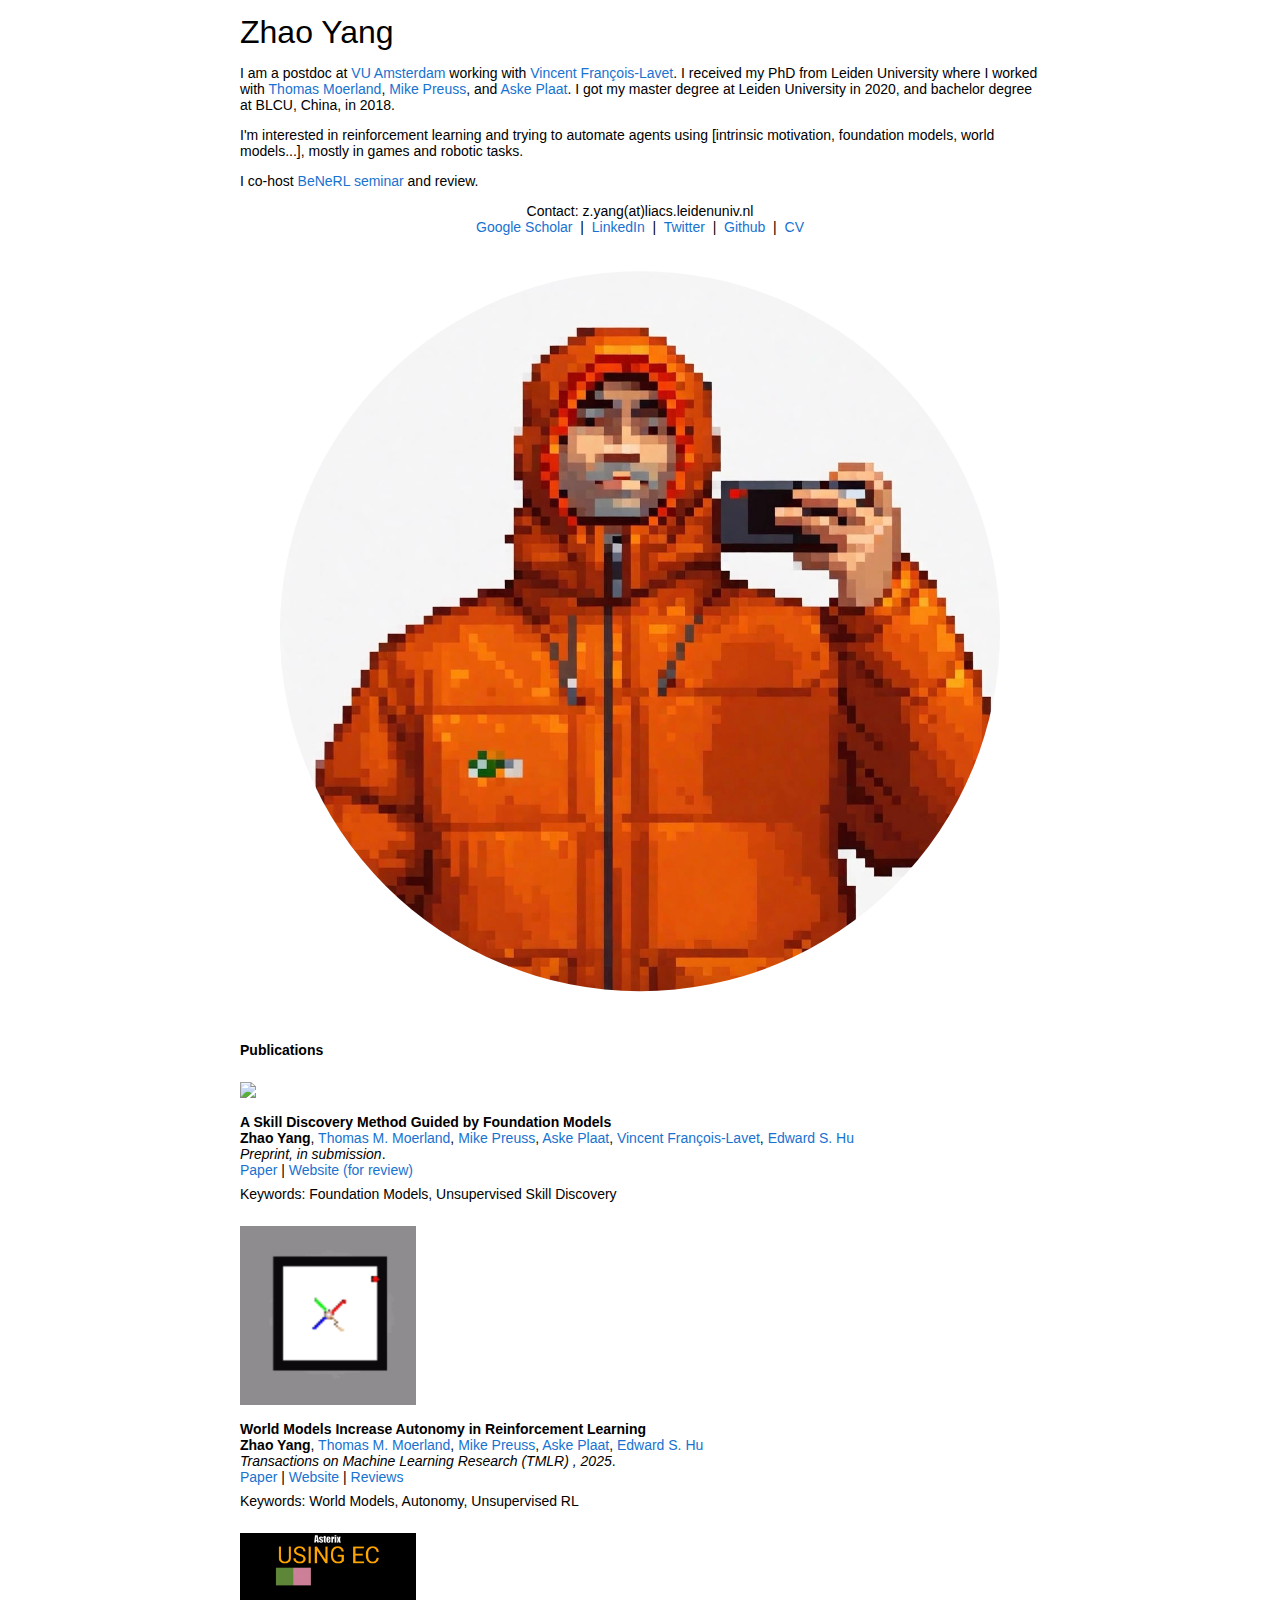
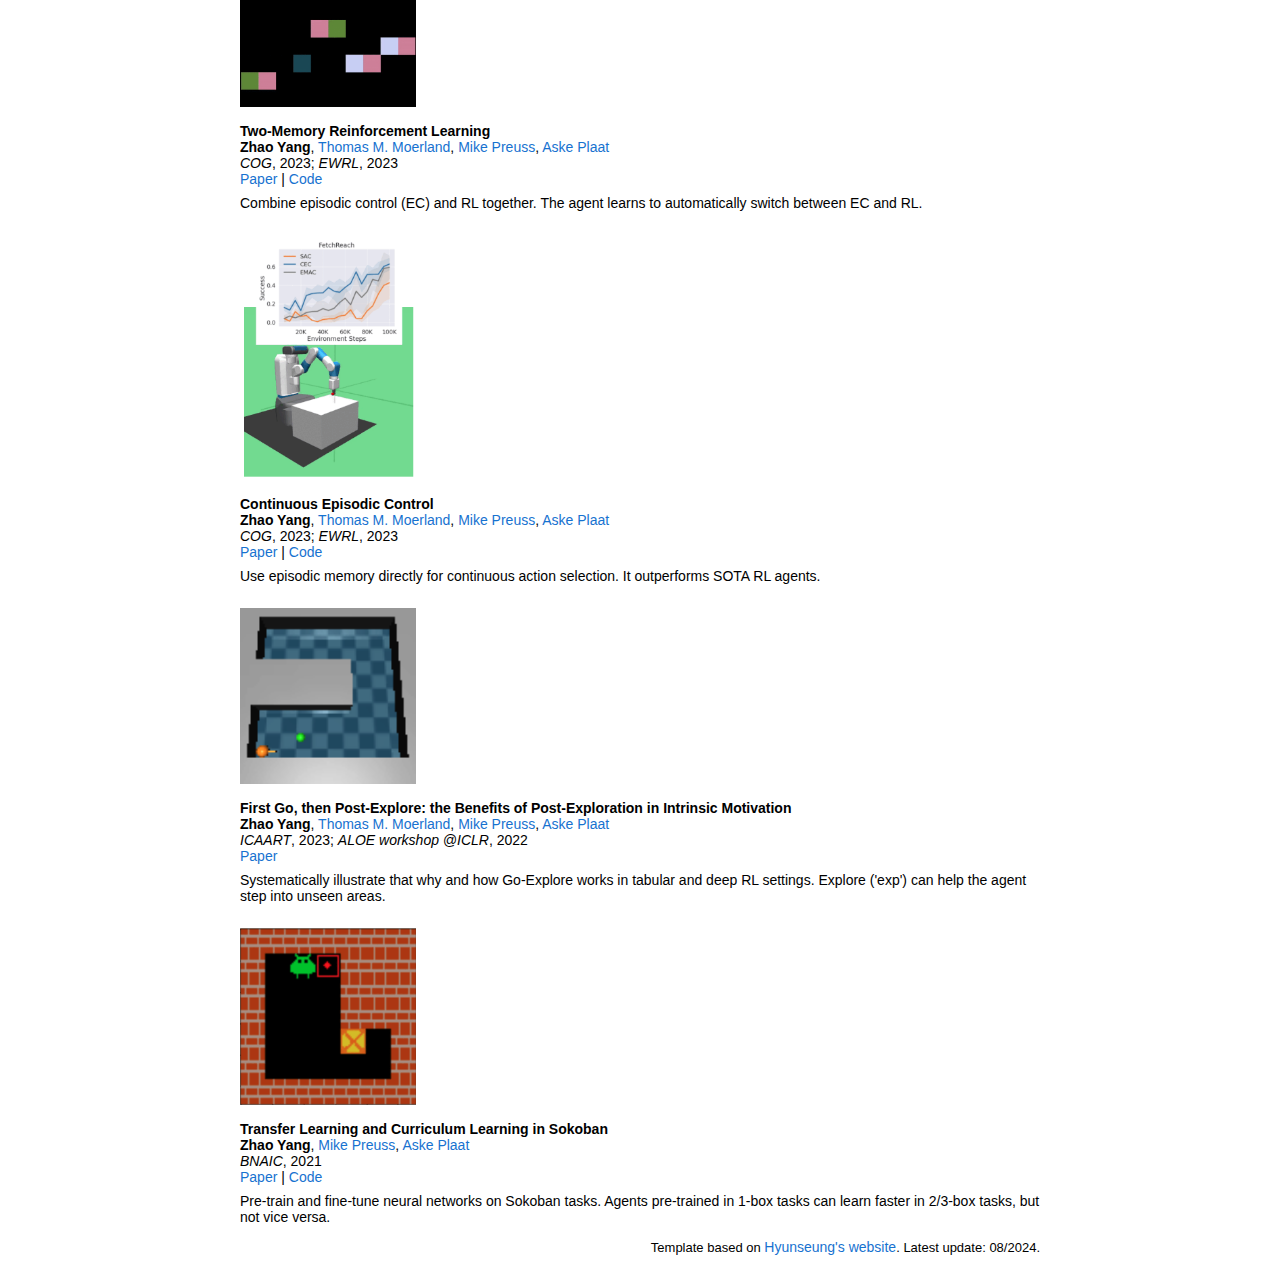
==== index.html @ abe7a03a "Update index.html" ====
<!DOCTYPE HTML>
<html lang="en">
<head>
  <link rel="stylesheet" href="https://cdn.jsdelivr.net/npm/bootstrap@4.1.3/dist/css/bootstrap.min.css" integrity="sha384-MCw98/SFnGE8fJT3GXwEOngsV7Zt27NXFoaoApmYm81iuXoPkFOJwJ8ERdknLPMO" crossorigin="anonymous">
  <meta http-equiv="Content-Type" content="text/html; charset=UTF-8">
  <meta http-equiv="Cache-Control" content="no-cache, no-store, must-revalidate"/>
  <meta http-equiv="Pragma" content="no-cache"/>
  <meta http-equiv="Expires" content="0"/>

  <title>Zhao Yang</title>

  <meta name="author" content="Zhao Yang">
  <meta name="viewport" content="width=device-width, initial-scale=1">

  <link rel="stylesheet" type="text/css" href="stylesheet.css">
  <link rel="icon" type="image/png" href="images/thinking_face.png?">

</head>

<body>
  <div class="container">
    <div class="row" style="margin-top: 10px;">
      <div class="col-sm-4 name-column" style="min-width: 266px;">
        <p>
          <name>Zhao Yang</name>
        </p>
      </div>
    </div>
    <div class="row common-rows">

      <div class="col-xs-12 col-sm-8 personal-column">
        <p> 
          I am a postdoc at <a href="https://vu-qda.github.io">VU Amsterdam</a> working with <a href="http://vincent.francois-l.be">Vincent François-Lavet</a>. I received my PhD from Leiden University where I worked with <a href="https://thomasmoerland.nl">Thomas Moerland</a>, <a href="https://scholar.google.se/citations?user=KGlyGUcAAAAJ&hl=en">Mike Preuss</a>, and <a href="https://askeplaat.wordpress.com">Aske Plaat</a>. I got my master degree at Leiden University in 2020, and bachelor degree at BLCU, China, in 2018. 
        </p>
        <p>  
          I'm interested in reinforcement learning and trying to automate agents using [intrinsic motivation, foundation models, world models...], mostly in games and robotic tasks.
        </p>
        <p>  
          I co-host <a href="https://www.benerl.org/seminar-series">BeNeRL seminar</a> and review. 
        </p>

        </p>
        <p style="text-align:center">
          Contact: z.yang(at)liacs.leidenuniv.nl <br>
          <a href="https://scholar.google.com/citations?user=O3Et_TwAAAAJ&hl">Google Scholar</a> &nbsp|&nbsp
          <a href="https://www.linkedin.com/in/zhaoyang-rl/">LinkedIn</a> &nbsp|&nbsp
          <a href="https://twitter.com/zhaoyang3x6">Twitter</a> &nbsp|&nbsp
          <a href="https://github.com/yangzhao-666">Github</a> &nbsp|&nbsp
          <a href="images/ZhaoYang20250220.pdf">CV</a>
        </p>

      </div>
      <div class="col-xs-12 col-sm-4 personal-column" style="margin-top: 30px">
        <img alt="profile photo" src="images/zy.png" class="personal-photo">
      </div>
    </div>
  </div>

  <br>
  <div class="container">
    <div class="row section-heading-rows">
      <h4>Publications</h4>
    </div>

    <div class="row common-rows" style="margin-top: 3%">
        <div class="col-xs-12 custom-col-sm-3 left-column">
          <img src='images/fog_loop.gif' class="paper-images">
      </div>
      <div class="col-xs-12 col-sm-9 right-column">
        <br>
            <papertitle>
                A Skill Discovery Method Guided by Foundation Models
            </papertitle>
        </a>
        <br>
        <strong>Zhao Yang</strong>,
          <a href="https://thomasmoerland.nl">Thomas M. Moerland</a>,
          <a href="https://scholar.google.se/citations?user=KGlyGUcAAAAJ&hl=en">Mike Preuss</a>,
          <a href="https://askeplaat.wordpress.com">Aske Plaat</a>,
          <a href="http://vincent.francois-l.be">Vincent François-Lavet</a>,
          <a href="https://edwardshu.com">Edward S. Hu</a>
        <br>
        <em>Preprint, in submission</em>.
        <br>
        <a href="https://yangzhao-666.github.io">Paper</a> | <a href="https://sites.google.com/view/iclr-fog">Website (for review)</a>
        <br><br>
        <p style="margin-top: -1%;"> 
          Keywords: Foundation Models, Unsupervised Skill Discovery
        </p>
      </td>
        </p>
      </div>
    </div>

    <div class="row common-rows" style="margin-top: 3%">
        <div class="col-xs-12 custom-col-sm-3 left-column">
          <img src='images/ant.gif' class="paper-images">
      </div>
      <div class="col-xs-12 col-sm-9 right-column">
        <br>
            <papertitle>
                World Models Increase Autonomy in Reinforcement Learning
            </papertitle>
        </a>
        <br>
        <strong>Zhao Yang</strong>,
          <a href="https://thomasmoerland.nl">Thomas M. Moerland</a>,
          <a href="https://scholar.google.se/citations?user=KGlyGUcAAAAJ&hl=en">Mike Preuss</a>,
          <a href="https://askeplaat.wordpress.com">Aske Plaat</a>,
          <a href="https://edwardshu.com">Edward S. Hu</a>
        <br>
        <em>Transactions on Machine Learning Research (TMLR) , 2025</em>.
        <br>
        <a href="https://arxiv.org/pdf/2408.09807">Paper</a> | <a href="https://yangzhao-666.github.io/morefree">Website</a> | <a href="https://openreview.net/forum?id=ZdMIXltJzK&referrer=%5BAuthor%20Console%5D(%2Fgroup%3Fid%3DTMLR%2FAuthors%23your-submissions)">Reviews</a>
        <br><br>
        <p style="margin-top: -1%;"> 
          Keywords: World Models, Autonomy, Unsupervised RL
        </p>
      </td>
        </p>
      </div>
    </div>

    <div class="row common-rows" style="margin-top: 3%">
        <div class="col-xs-12 custom-col-sm-3 left-column">
          <img src='images/asterix.gif' class="paper-images">
      </div>
      <div class="col-xs-12 col-sm-9 right-column">
        <!-- <span style="background-color:#e2c7e5">Reinforcement Learning</span>
        <span style="background-color:#b5ead7">Plasticity</span> -->
        <br>
          <papertitle>
            Two-Memory Reinforcement Learning
          </papertitle>
        </a>
        <br>
          <strong>Zhao Yang</strong>,
          <a href="https://thomasmoerland.nl">Thomas M. Moerland</a>,
          <a href="https://scholar.google.se/citations?user=KGlyGUcAAAAJ&hl=en">Mike Preuss</a>,
          <a href="https://askeplaat.wordpress.com">Aske Plaat</a>
        <br>
        <em>COG</em>, 2023; <em>EWRL</em>, 2023
        <br>
        <a href="https://arxiv.org/pdf/2304.10098.pdf">Paper</a> | <a href="https://github.com/yangzhao-666/2m">Code</a> 
        <br><br>
        <p style="margin-top: -1%;"> 
            Combine episodic control (EC) and RL together. The agent learns to automatically switch between EC and RL.
        </p>
      </div>
    </div>
    
    <div class="row common-rows" style="margin-top: 3%">
    <div class="col-xs-12 custom-col-sm-3 left-column">
        <img src='images/cec_reach_performance.gif' class="paper-images">
    </div>
    <div class="col-xs-12 col-sm-9 right-column">
        <!-- <span style="background-color:#e2c7e5">Reinforcement Learning</span>
        <span style="background-color:#f1f1b2">Adaptation</span> -->
        <br>
        <papertitle>
            Continuous Episodic Control
        </papertitle>
        <br>
        <strong>Zhao Yang</strong>,
          <a href="https://thomasmoerland.nl">Thomas M. Moerland</a>,
          <a href="https://scholar.google.se/citations?user=KGlyGUcAAAAJ&hl=en">Mike Preuss</a>,
          <a href="https://askeplaat.wordpress.com">Aske Plaat</a>
        <br>
        <em>COG</em>, 2023; <em>EWRL</em>, 2023
        <br>
        <a href="https://arxiv.org/pdf/2211.15183.pdf">Paper</a> | <a href="https://github.com/yangzhao-666/cec">Code</a> 
        <br><br>
        <p style="margin-top: -1%;"> 
          Use episodic memory directly for continuous action selection. It outperforms SOTA RL agents.
        </p>
    </div>
    </div>

    <div class="row common-rows" style="margin-top: 3%">
      <div class="col-xs-12 custom-col-sm-3 left-column">
          <img src='images/post-explore.gif' class="paper-images">
      </div>
      <div class="col-xs-12 col-sm-9 right-column">
          <!-- <span style="background-color:#e2c7e5">Reinforcement Learning</span>
          <span style="background-color:#ff9aa2">Skill Discovery</span> -->
          <br>
          <!-- <a href="http://mynsng.github.io/discodance"> -->
          <papertitle>
              First Go, then Post-Explore: the Benefits of Post-Exploration in Intrinsic Motivation
          </papertitle>
          </a>
          <br>
          <strong>Zhao Yang</strong>,
          <a href="https://thomasmoerland.nl">Thomas M. Moerland</a>,
          <a href="https://scholar.google.se/citations?user=KGlyGUcAAAAJ&hl=en">Mike Preuss</a>,
          <a href="https://askeplaat.wordpress.com">Aske Plaat</a>
          <br>
          <em>ICAART</em>, 2023; <em>ALOE workshop @ICLR</em>, 2022
          <br>
          <a href="https://arxiv.org/pdf/2212.03251.pdf">Paper</a>
          <br><br>
          <p style="margin-top: -1%;"> 
          Systematically illustrate that why and how Go-Explore works in tabular and deep RL settings. Explore ('exp') can help the agent step into unseen areas.
          </p>
      </div>
      </div>

    <div class="row common-rows" style="margin-top: 3%">
    <div class="col-xs-12 custom-col-sm-3 left-column">
        <img src='images/sokoban.gif' class="paper-images">
    </div>
    <div class="col-xs-12 col-sm-9 right-column">
        <!-- <span style="background-color:#e2c7e5">Reinforcement Learning</span>
        <span style="background-color:#b5ead7">Plasticity</span> -->
        <br>
        <papertitle>
            Transfer Learning and Curriculum Learning in Sokoban
        </papertitle>
        </a>
        <br>
        <strong>Zhao Yang</strong>,
          <a href="https://scholar.google.se/citations?user=KGlyGUcAAAAJ&hl=en">Mike Preuss</a>,
          <a href="https://askeplaat.wordpress.com">Aske Plaat</a>
        <br>
        <em>BNAIC</em>, 2021
        <br>
        <a href="https://arxiv.org/pdf/2105.11702.pdf">Paper</a> | <a href="https://github.com/yangzhao-666/TLCLS">Code</a>
        <br><br>
        <p style="margin-top: -1%;"> 
            Pre-train and fine-tune neural networks on Sokoban tasks. Agents pre-trained in 1-box tasks can learn faster in 2/3-box tasks, but not vice versa.
        </p>
    </div>
    </div>


  <div class="container">
    <div class="row">
      <div class="col">
        <p style="text-align:right;font-size:small;">
          Template based on <a href="https://mynsng.github.io">Hyunseung's website</a>. Latest update: 08/2024.
        </p>
      </div>
    </div>
  </div>
</body>

</html>
---- stylesheet.css ----
/* latin-ext */
@font-face {
  font-family: 'Lato';
  font-style: italic;
  font-weight: 400;
  src: local('Lato Italic'), local('Lato-Italic'), url(https://fonts.gstatic.com/s/lato/v15/S6u8w4BMUTPHjxsAUi-qNiXg7eU0.woff2) format('woff2');
  unicode-range: U+0100-024F, U+0259, U+1E00-1EFF, U+2020, U+20A0-20AB, U+20AD-20CF, U+2113, U+2C60-2C7F, U+A720-A7FF;
}
/* latin */
@font-face {
  font-family: 'Lato';
  font-style: italic;
  font-weight: 400;
  src: local('Lato Italic'), local('Lato-Italic'), url(https://fonts.gstatic.com/s/lato/v15/S6u8w4BMUTPHjxsAXC-qNiXg7Q.woff2) format('woff2');
  unicode-range: U+0000-00FF, U+0131, U+0152-0153, U+02BB-02BC, U+02C6, U+02DA, U+02DC, U+2000-206F, U+2074, U+20AC, U+2122, U+2191, U+2193, U+2212, U+2215, U+FEFF, U+FFFD;
}
/* latin-ext */
@font-face {
  font-family: 'Lato';
  font-style: italic;
  font-weight: 700;
  src: local('Lato Bold Italic'), local('Lato-BoldItalic'), url(https://fonts.gstatic.com/s/lato/v15/S6u_w4BMUTPHjxsI5wq_FQftx9897sxZ.woff2) format('woff2');
  unicode-range: U+0100-024F, U+0259, U+1E00-1EFF, U+2020, U+20A0-20AB, U+20AD-20CF, U+2113, U+2C60-2C7F, U+A720-A7FF;
}
/* latin */
@font-face {
  font-family: 'Lato';
  font-style: italic;
  font-weight: 700;
  src: local('Lato Bold Italic'), local('Lato-BoldItalic'), url(https://fonts.gstatic.com/s/lato/v15/S6u_w4BMUTPHjxsI5wq_Gwftx9897g.woff2) format('woff2');
  unicode-range: U+0000-00FF, U+0131, U+0152-0153, U+02BB-02BC, U+02C6, U+02DA, U+02DC, U+2000-206F, U+2074, U+20AC, U+2122, U+2191, U+2193, U+2212, U+2215, U+FEFF, U+FFFD;
}
/* latin-ext */
@font-face {
  font-family: 'Lato';
  font-style: normal;
  font-weight: 400;
  src: local('Lato Regular'), local('Lato-Regular'), url(https://fonts.gstatic.com/s/lato/v15/S6uyw4BMUTPHjxAwXiWtFCfQ7A.woff2) format('woff2');
  unicode-range: U+0100-024F, U+0259, U+1E00-1EFF, U+2020, U+20A0-20AB, U+20AD-20CF, U+2113, U+2C60-2C7F, U+A720-A7FF;
}
/* latin */
@font-face {
  font-family: 'Lato';
  font-style: normal;
  font-weight: 400;
  src: local('Lato Regular'), local('Lato-Regular'), url(https://fonts.gstatic.com/s/lato/v15/S6uyw4BMUTPHjx4wXiWtFCc.woff2) format('woff2');
  unicode-range: U+0000-00FF, U+0131, U+0152-0153, U+02BB-02BC, U+02C6, U+02DA, U+02DC, U+2000-206F, U+2074, U+20AC, U+2122, U+2191, U+2193, U+2212, U+2215, U+FEFF, U+FFFD;
}
/* latin-ext */
@font-face {
  font-family: 'Lato';
  font-style: normal;
  font-weight: 700;
  src: local('Lato Bold'), local('Lato-Bold'), url(https://fonts.gstatic.com/s/lato/v15/S6u9w4BMUTPHh6UVSwaPGQ3q5d0N7w.woff2) format('woff2');
  unicode-range: U+0100-024F, U+0259, U+1E00-1EFF, U+2020, U+20A0-20AB, U+20AD-20CF, U+2113, U+2C60-2C7F, U+A720-A7FF;
}
/* latin */
@font-face {
  font-family: 'Lato';
  font-style: normal;
  font-weight: 700;
  src: local('Lato Bold'), local('Lato-Bold'), url(https://fonts.gstatic.com/s/lato/v15/S6u9w4BMUTPHh6UVSwiPGQ3q5d0.woff2) format('woff2');
  unicode-range: U+0000-00FF, U+0131, U+0152-0153, U+02BB-02BC, U+02C6, U+02DA, U+02DC, U+2000-206F, U+2074, U+20AC, U+2122, U+2191, U+2193, U+2212, U+2215, U+FEFF, U+FFFD;
}

a {
  color: #1772d0;
  text-decoration: none;
}

a:focus,
a:hover {
  color: #f09228;
  text-decoration: none;
}

body,
td,
th,
tr,
p,
a {
  font-family: 'Lato', Verdana, Helvetica, sans-serif;
  font-size: 14px
}

strong {
  font-family: 'Lato', Verdana, Helvetica, sans-serif;
  font-size: 14px;
}

heading {
  font-family: 'Lato', Verdana, Helvetica, sans-serif;
  font-size: 22px;
}

papertitle {
  font-family: 'Lato', Verdana, Helvetica, sans-serif;
  font-size: 14px;
  font-weight: 700
}

name {
  font-family: 'Lato', Verdana, Helvetica, sans-serif;
  font-size: 32px;
}

.one {
  width: 160px;
  height: 160px;
  position: relative;
}

.two {
  width: 160px;
  height: 160px;
  position: absolute;
  transition: opacity .2s ease-in-out;
  -moz-transition: opacity .2s ease-in-out;
  -webkit-transition: opacity .2s ease-in-out;
}

.fade {
  transition: opacity .2s ease-in-out;
  -moz-transition: opacity .2s ease-in-out;
  -webkit-transition: opacity .2s ease-in-out;
}

span.highlight {
  background-color: #ffffd0;
}

.highlight {
    background-color: #ffffd0;
  }

.container {
  margin-right: auto;
  margin-left: auto;
  max-width: 800px;
}

.personal-photo{
  width: 90%;
  max-width: 100%;
  margin: auto;
  display: block;
  clip-path: circle();
}

.institute-logo-small{
  width: 100px;
}

.institute-logo-medium{
    width: 120px;
  }

.paper-images{
  width: 100%;
  margin: auto;
  display: block;
}

@media screen and (max-width: 576px) {
  .personal-photo{
    width: 80%;
    max-width: 200px;
    margin: auto;
    display: block;
    padding-top: 10px;
    padding-bottom: 10px;
  }

  .paper-images{
    width: 100%;
    max-width: 200px;
    margin: auto;
    display: block;
    padding-top: 10px;
    padding-bottom: 10px;
  }
}


.left-column{
  margin-top: auto;
  margin-bottom: auto;
}

.right-column{
  margin-top: auto;
  margin-bottom: auto;
}

.personal-column{
  margin-top: auto;
  margin-bottom: auto;
  margin-left: auto;
  margin-right: auto;
}

.name-column{
  margin-top: auto;
  margin-bottom: auto;
  margin-left: auto;
  margin-right: auto;
}

.common-rows {
  margin-top: 10px;
  margin-bottom: 10px;
}

.section-heading-rows {
  margin-top: 10px;
  margin-bottom: 10px;
}

.custom-col-sm-3 {
    flex: 0 0 25%; 
    max-width: 22%;
    margin-right: auto;
}

@media screen and (max-width: 576px) {
    .custom-col-sm-3{
      width: 100%;
      max-width: 300px;
      margin: auto;
      display: block;
      padding-top: 10px;
      padding-bottom: 10px;
    }
  }
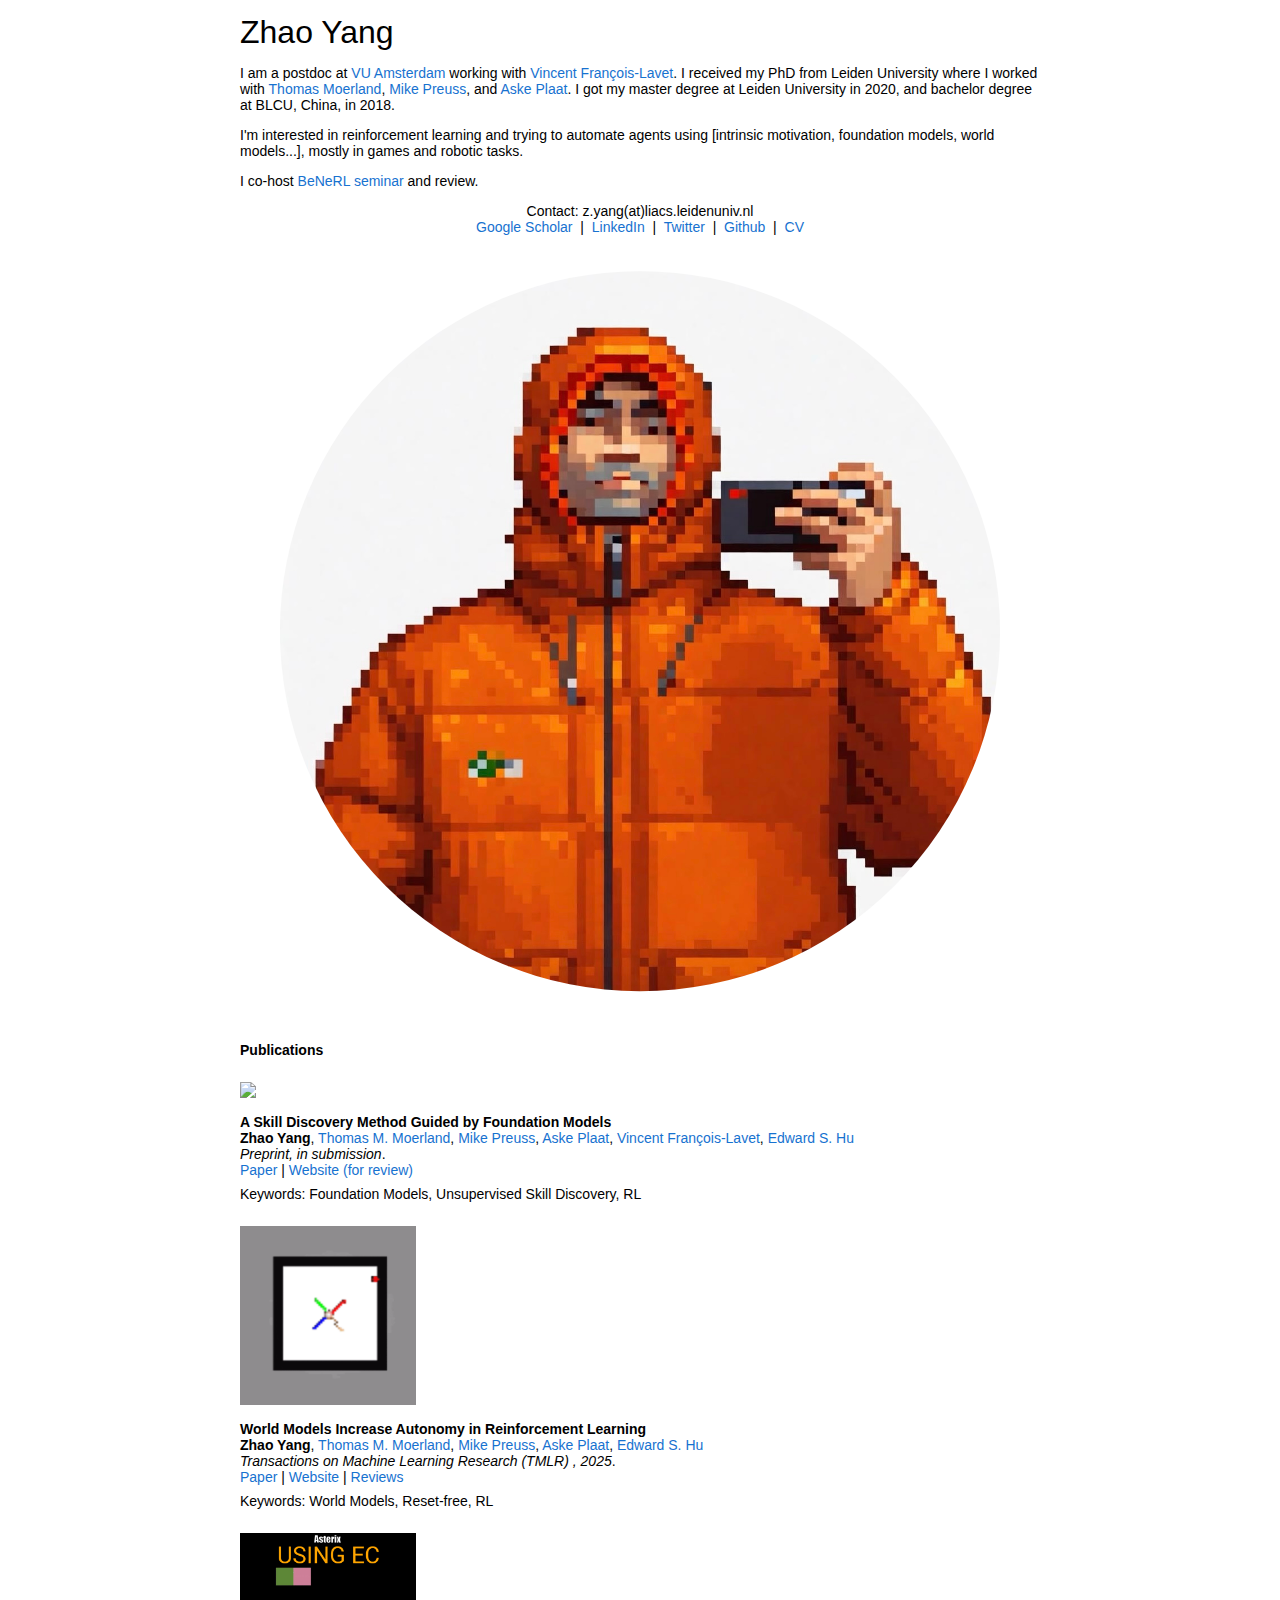
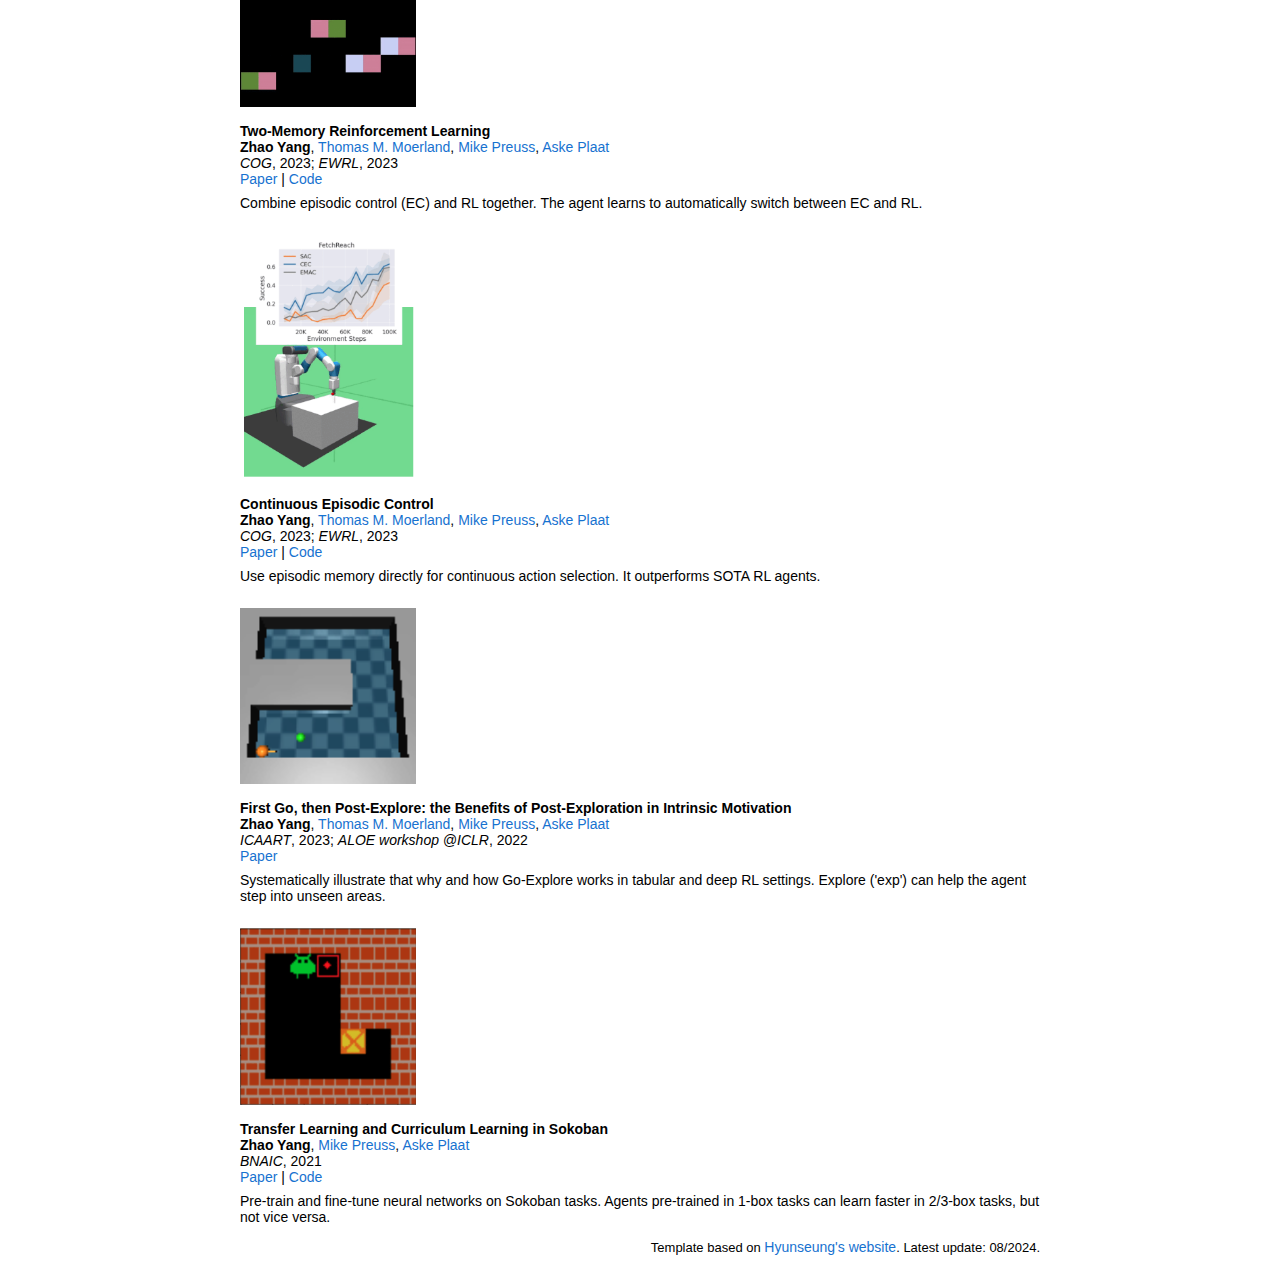
==== commit d8f33c69: "Update index.html" ====
--- a/index.html
+++ b/index.html
@@ -85,7 +85,7 @@
         <a href="https://yangzhao-666.github.io">Paper</a> | <a href="https://sites.google.com/view/iclr-fog">Website (for review)</a>
         <br><br>
         <p style="margin-top: -1%;"> 
-          Keywords: Foundation Models, Unsupervised Skill Discovery
+          Keywords: Foundation Models, Unsupervised Skill Discovery, RL
         </p>
       </td>
         </p>
@@ -114,7 +114,7 @@
         <a href="https://arxiv.org/pdf/2408.09807">Paper</a> | <a href="https://yangzhao-666.github.io/morefree">Website</a> | <a href="https://openreview.net/forum?id=ZdMIXltJzK&referrer=%5BAuthor%20Console%5D(%2Fgroup%3Fid%3DTMLR%2FAuthors%23your-submissions)">Reviews</a>
         <br><br>
         <p style="margin-top: -1%;"> 
-          Keywords: World Models, Autonomy, Unsupervised RL
+          Keywords: World Models, Reset-free, RL
         </p>
       </td>
         </p>
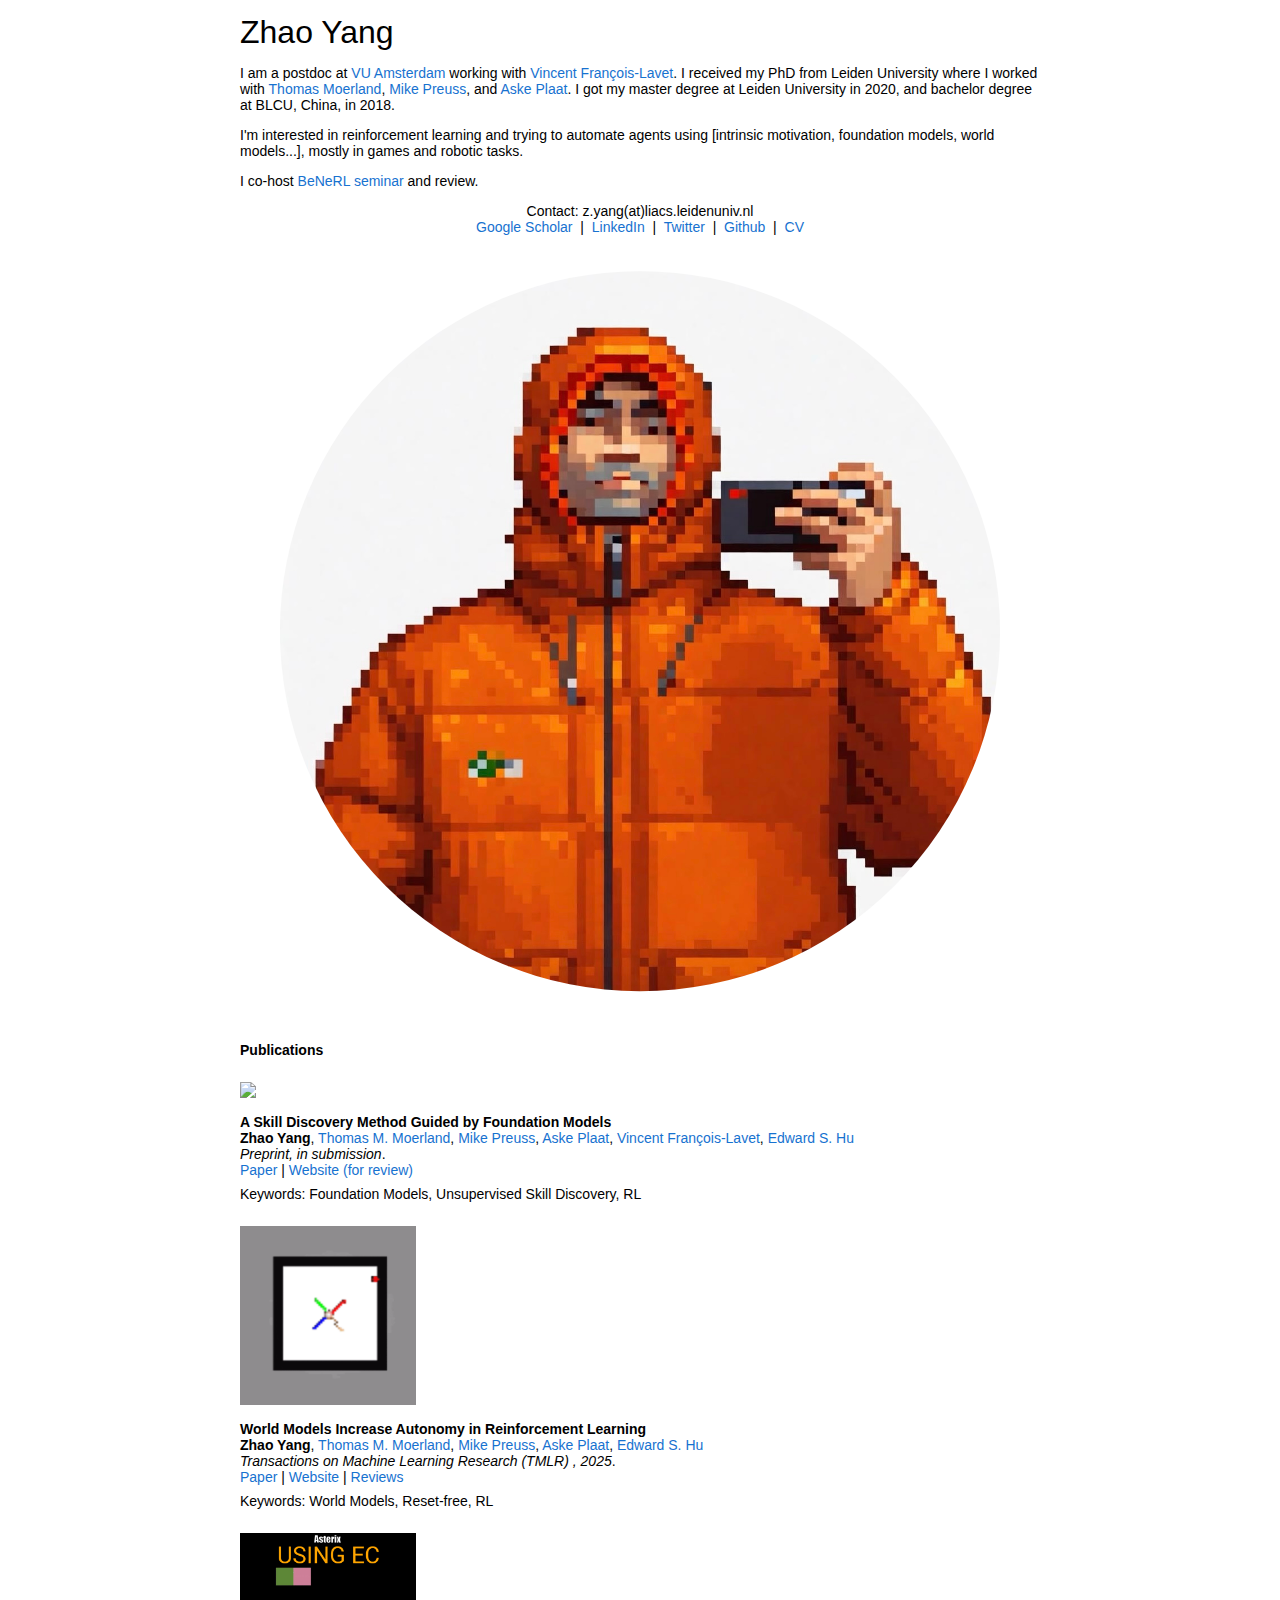
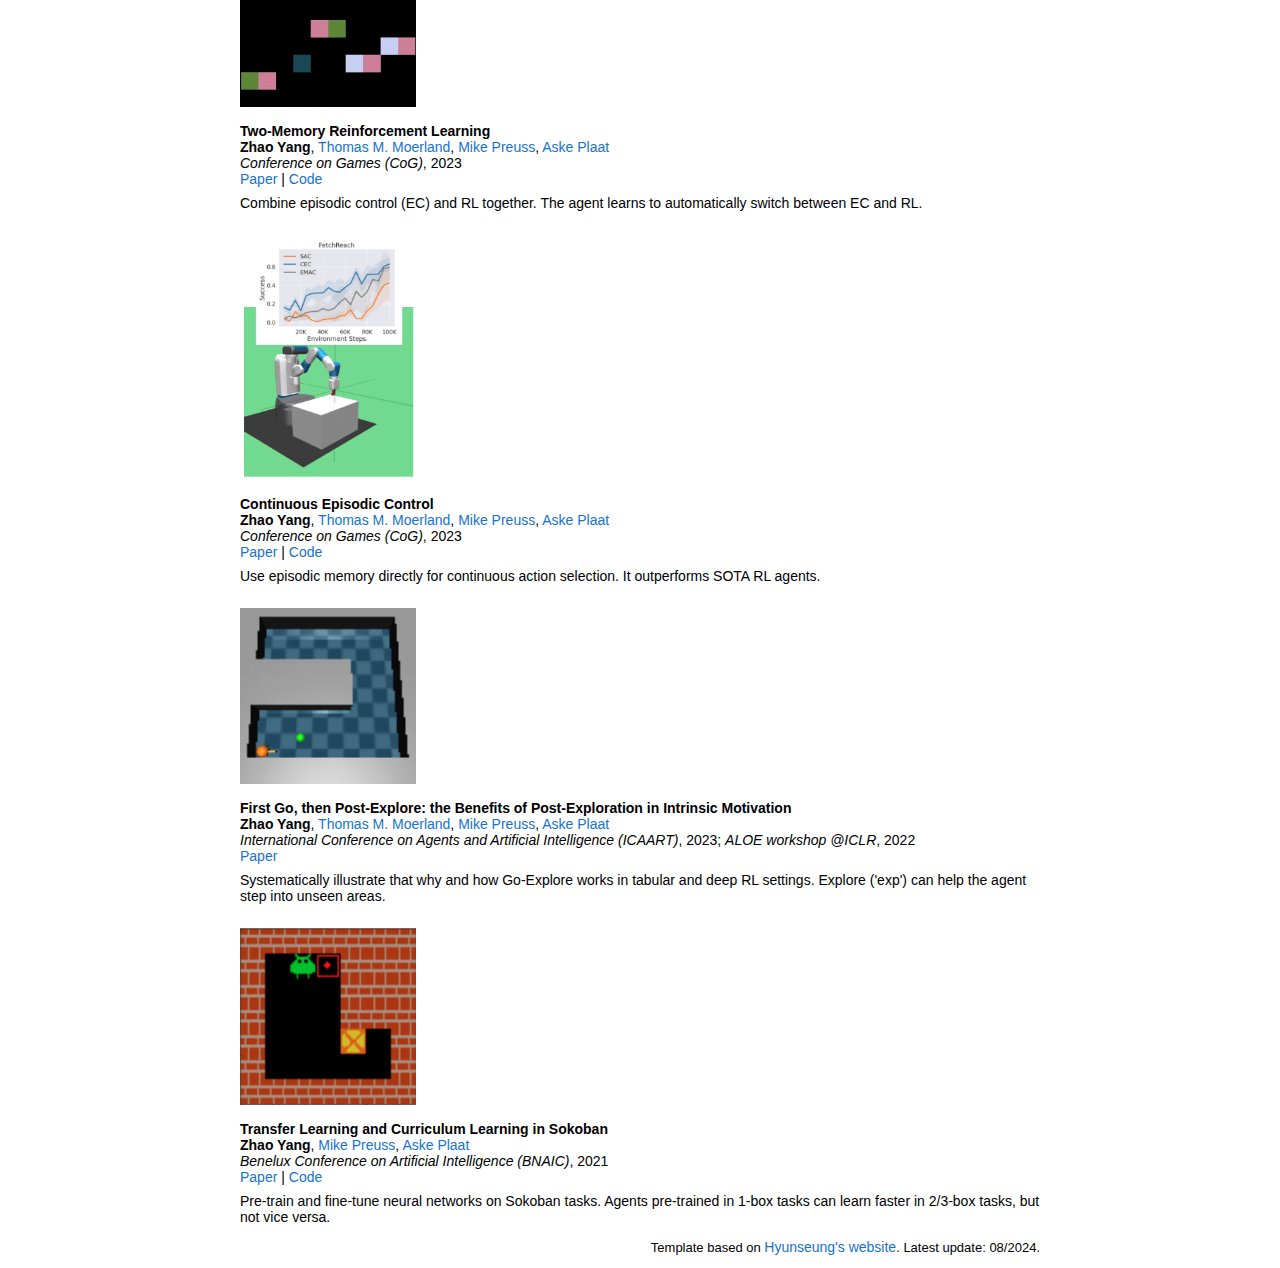
==== commit 3600e8fe: "Update index.html" ====
--- a/index.html
+++ b/index.html
@@ -139,7 +139,7 @@
           <a href="https://scholar.google.se/citations?user=KGlyGUcAAAAJ&hl=en">Mike Preuss</a>,
           <a href="https://askeplaat.wordpress.com">Aske Plaat</a>
         <br>
-        <em>COG</em>, 2023; <em>EWRL</em>, 2023
+        <em>Conference on Games (CoG)</em>, 2023
         <br>
         <a href="https://arxiv.org/pdf/2304.10098.pdf">Paper</a> | <a href="https://github.com/yangzhao-666/2m">Code</a> 
         <br><br>
@@ -166,7 +166,7 @@
           <a href="https://scholar.google.se/citations?user=KGlyGUcAAAAJ&hl=en">Mike Preuss</a>,
           <a href="https://askeplaat.wordpress.com">Aske Plaat</a>
         <br>
-        <em>COG</em>, 2023; <em>EWRL</em>, 2023
+        <em>Conference on Games (CoG)</em>, 2023
         <br>
         <a href="https://arxiv.org/pdf/2211.15183.pdf">Paper</a> | <a href="https://github.com/yangzhao-666/cec">Code</a> 
         <br><br>
@@ -195,7 +195,7 @@
           <a href="https://scholar.google.se/citations?user=KGlyGUcAAAAJ&hl=en">Mike Preuss</a>,
           <a href="https://askeplaat.wordpress.com">Aske Plaat</a>
           <br>
-          <em>ICAART</em>, 2023; <em>ALOE workshop @ICLR</em>, 2022
+          <em>International Conference on Agents and Artificial Intelligence (ICAART)</em>, 2023; <em>ALOE workshop @ICLR</em>, 2022
           <br>
           <a href="https://arxiv.org/pdf/2212.03251.pdf">Paper</a>
           <br><br>
@@ -222,7 +222,7 @@
           <a href="https://scholar.google.se/citations?user=KGlyGUcAAAAJ&hl=en">Mike Preuss</a>,
           <a href="https://askeplaat.wordpress.com">Aske Plaat</a>
         <br>
-        <em>BNAIC</em>, 2021
+        <em>Benelux Conference on Artificial Intelligence (BNAIC)</em>, 2021
         <br>
         <a href="https://arxiv.org/pdf/2105.11702.pdf">Paper</a> | <a href="https://github.com/yangzhao-666/TLCLS">Code</a>
         <br><br>
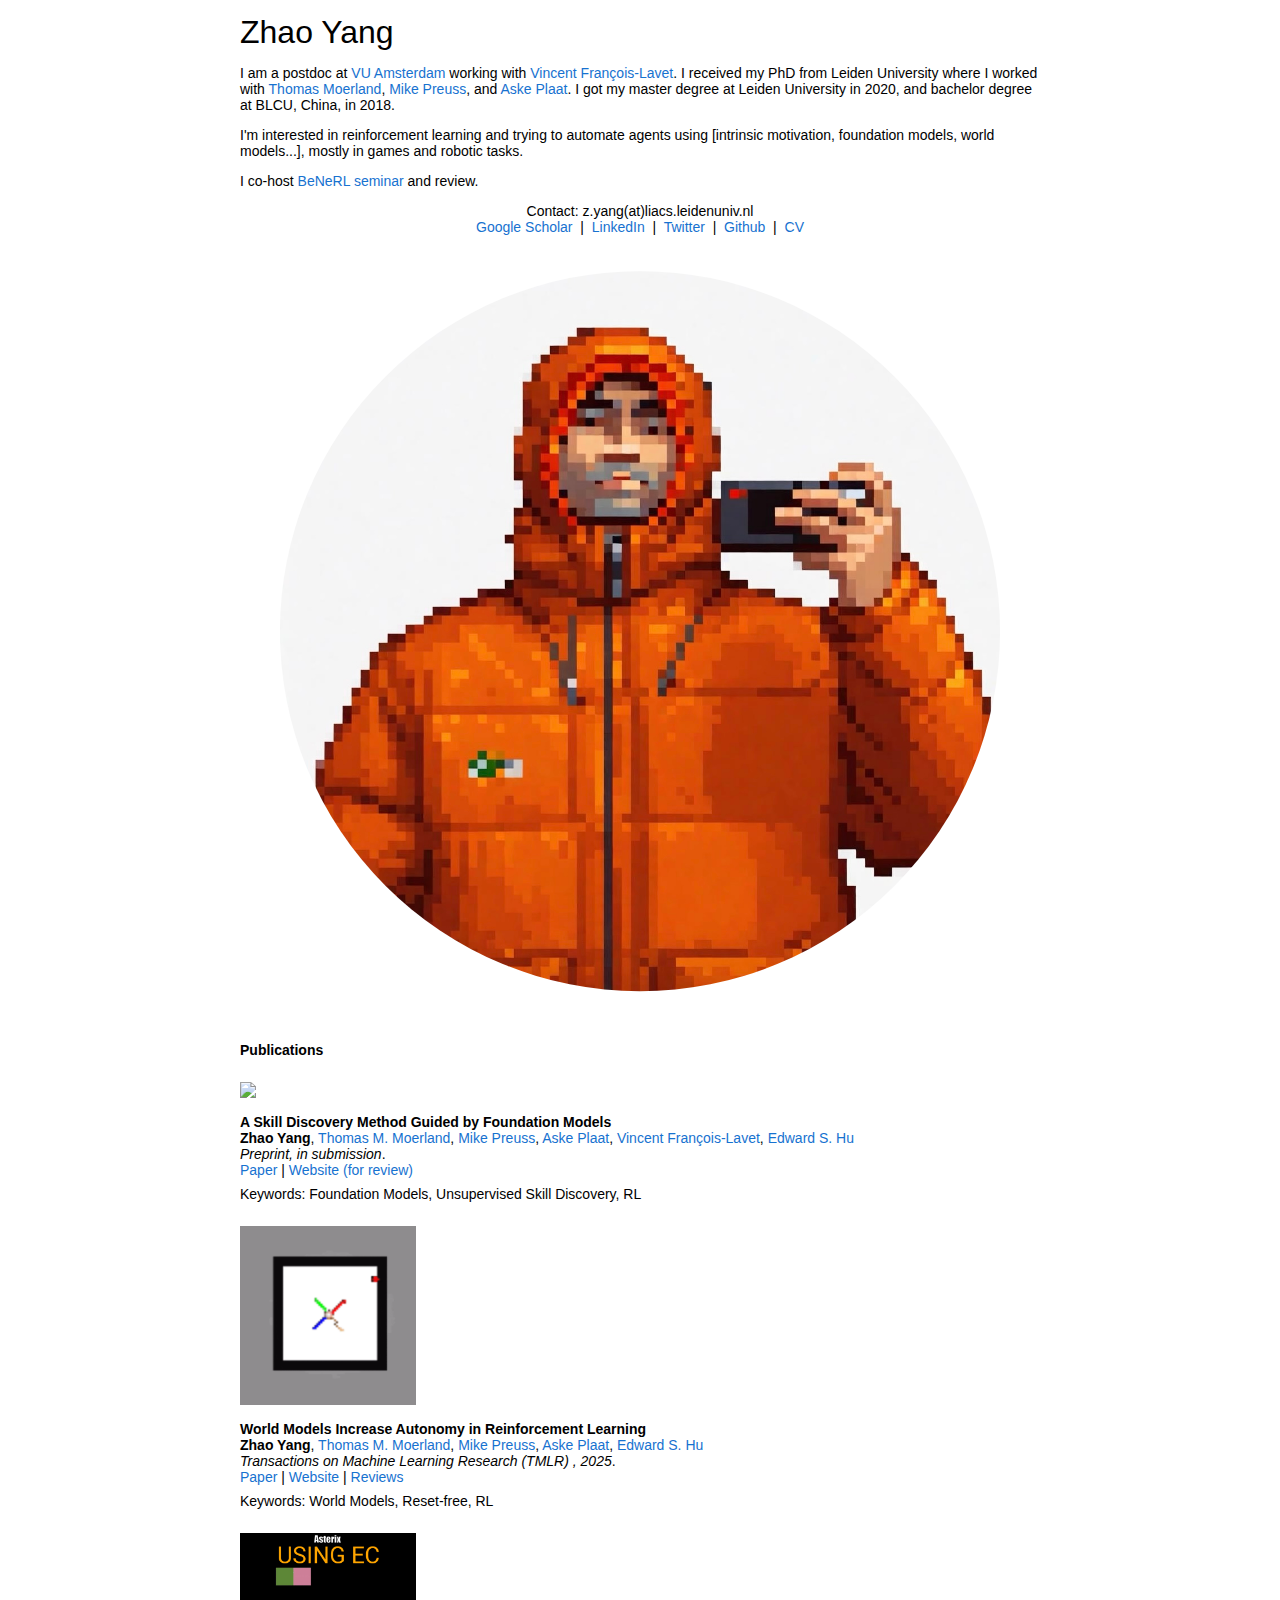
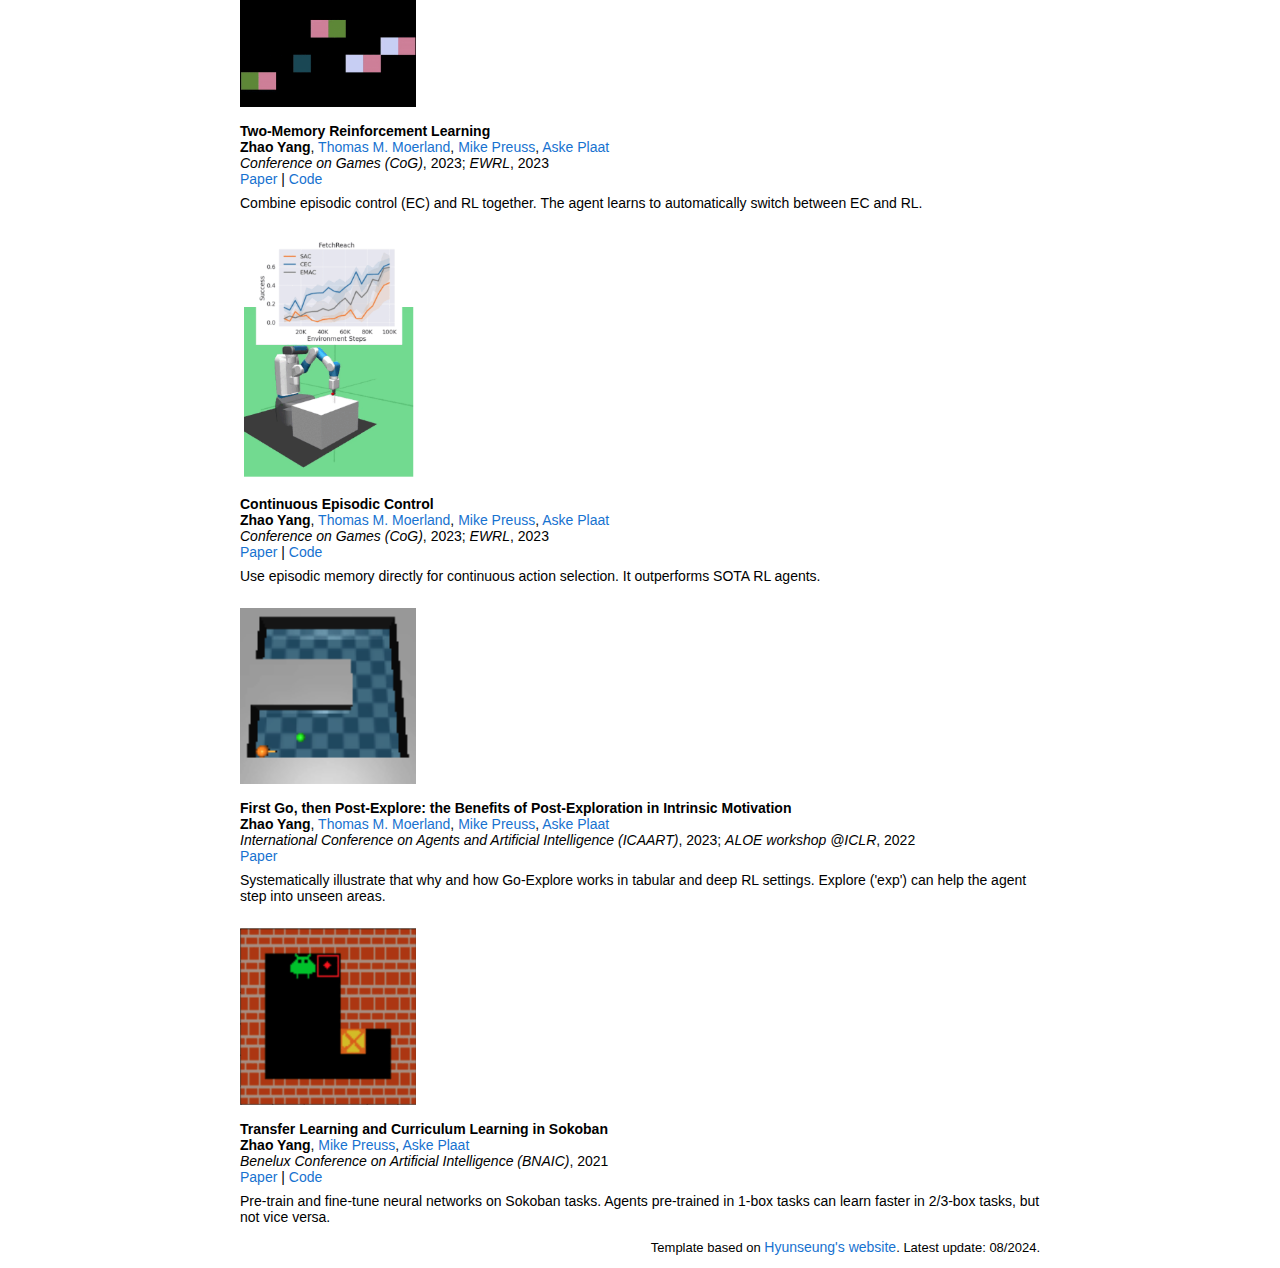
==== commit 7f017f44: "Update index.html" ====
--- a/index.html
+++ b/index.html
@@ -139,7 +139,7 @@
           <a href="https://scholar.google.se/citations?user=KGlyGUcAAAAJ&hl=en">Mike Preuss</a>,
           <a href="https://askeplaat.wordpress.com">Aske Plaat</a>
         <br>
-        <em>Conference on Games (CoG)</em>, 2023
+        <em>Conference on Games (CoG)</em>, 2023; <em>EWRL</em>, 2023
         <br>
         <a href="https://arxiv.org/pdf/2304.10098.pdf">Paper</a> | <a href="https://github.com/yangzhao-666/2m">Code</a> 
         <br><br>
@@ -166,7 +166,7 @@
           <a href="https://scholar.google.se/citations?user=KGlyGUcAAAAJ&hl=en">Mike Preuss</a>,
           <a href="https://askeplaat.wordpress.com">Aske Plaat</a>
         <br>
-        <em>Conference on Games (CoG)</em>, 2023
+        <em>Conference on Games (CoG)</em>, 2023; <em>EWRL</em>, 2023
         <br>
         <a href="https://arxiv.org/pdf/2211.15183.pdf">Paper</a> | <a href="https://github.com/yangzhao-666/cec">Code</a> 
         <br><br>
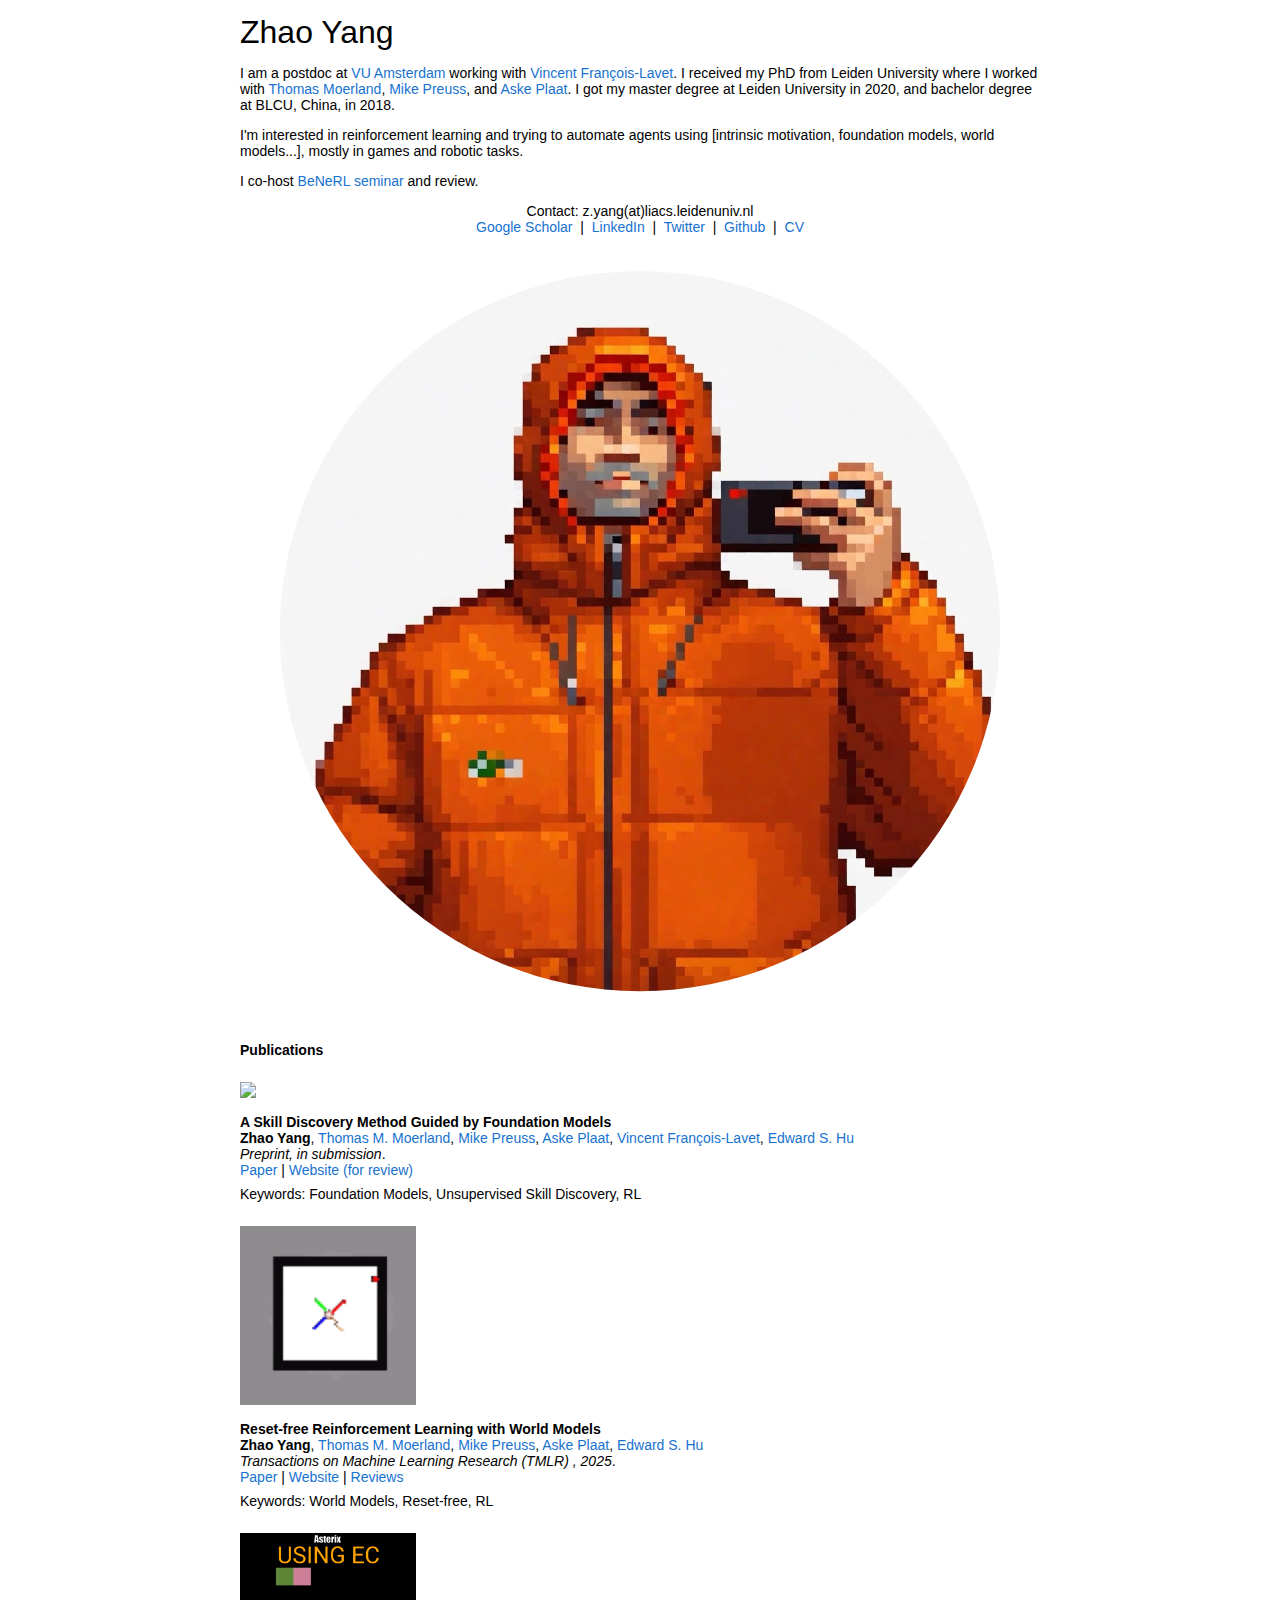
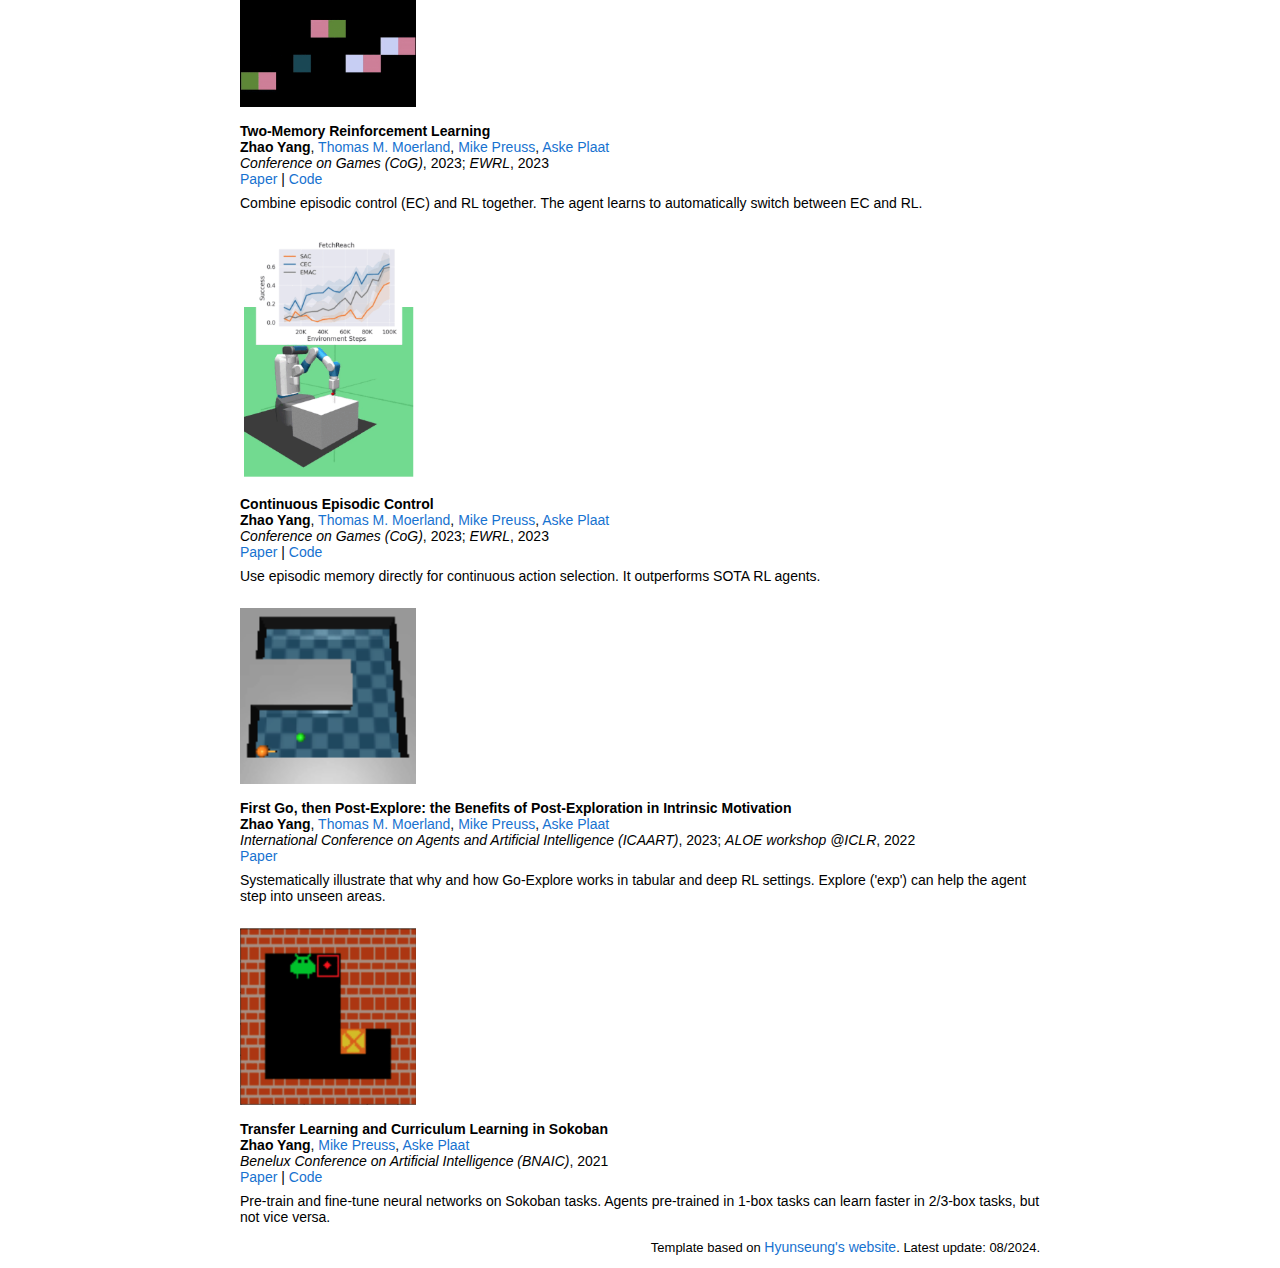
==== commit 218fcca7: "Update index.html" ====
--- a/index.html
+++ b/index.html
@@ -99,7 +99,7 @@
       <div class="col-xs-12 col-sm-9 right-column">
         <br>
             <papertitle>
-                World Models Increase Autonomy in Reinforcement Learning
+                Reset-free Reinforcement Learning with World Models
             </papertitle>
         </a>
         <br>
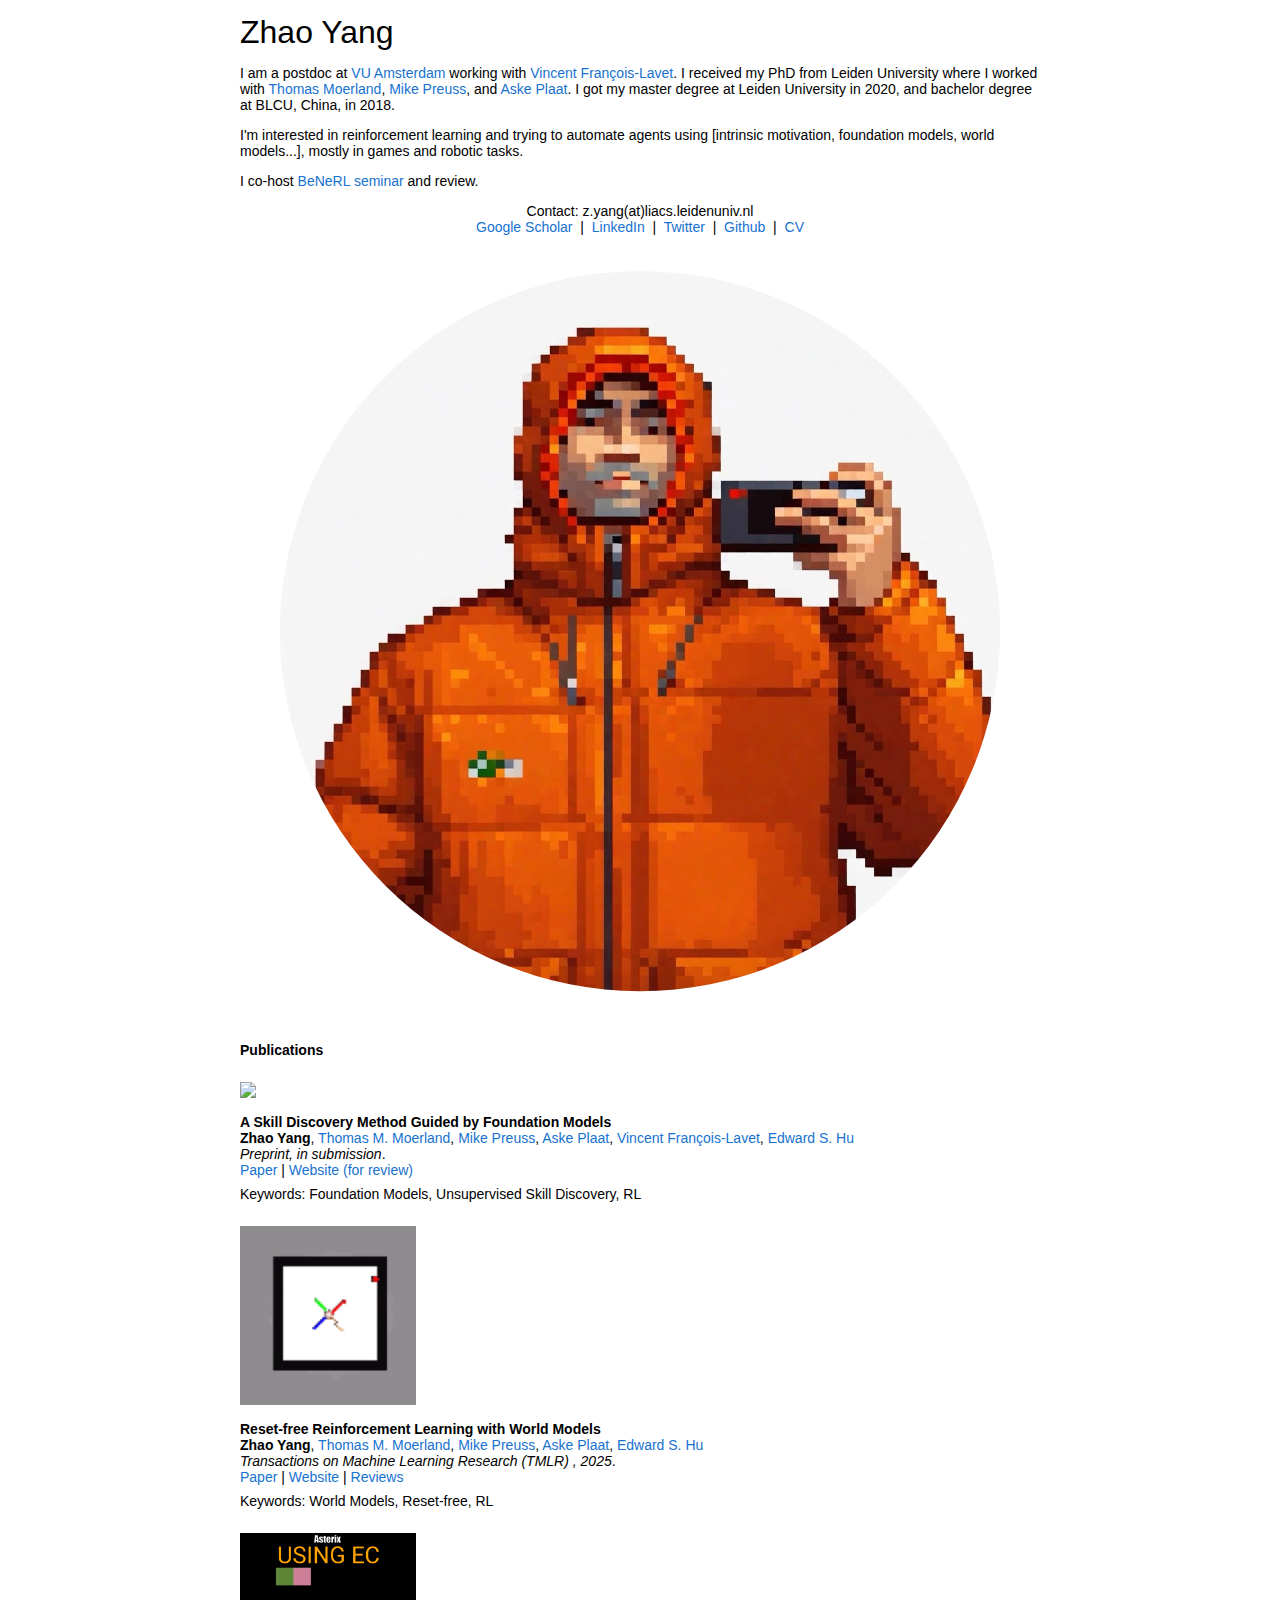
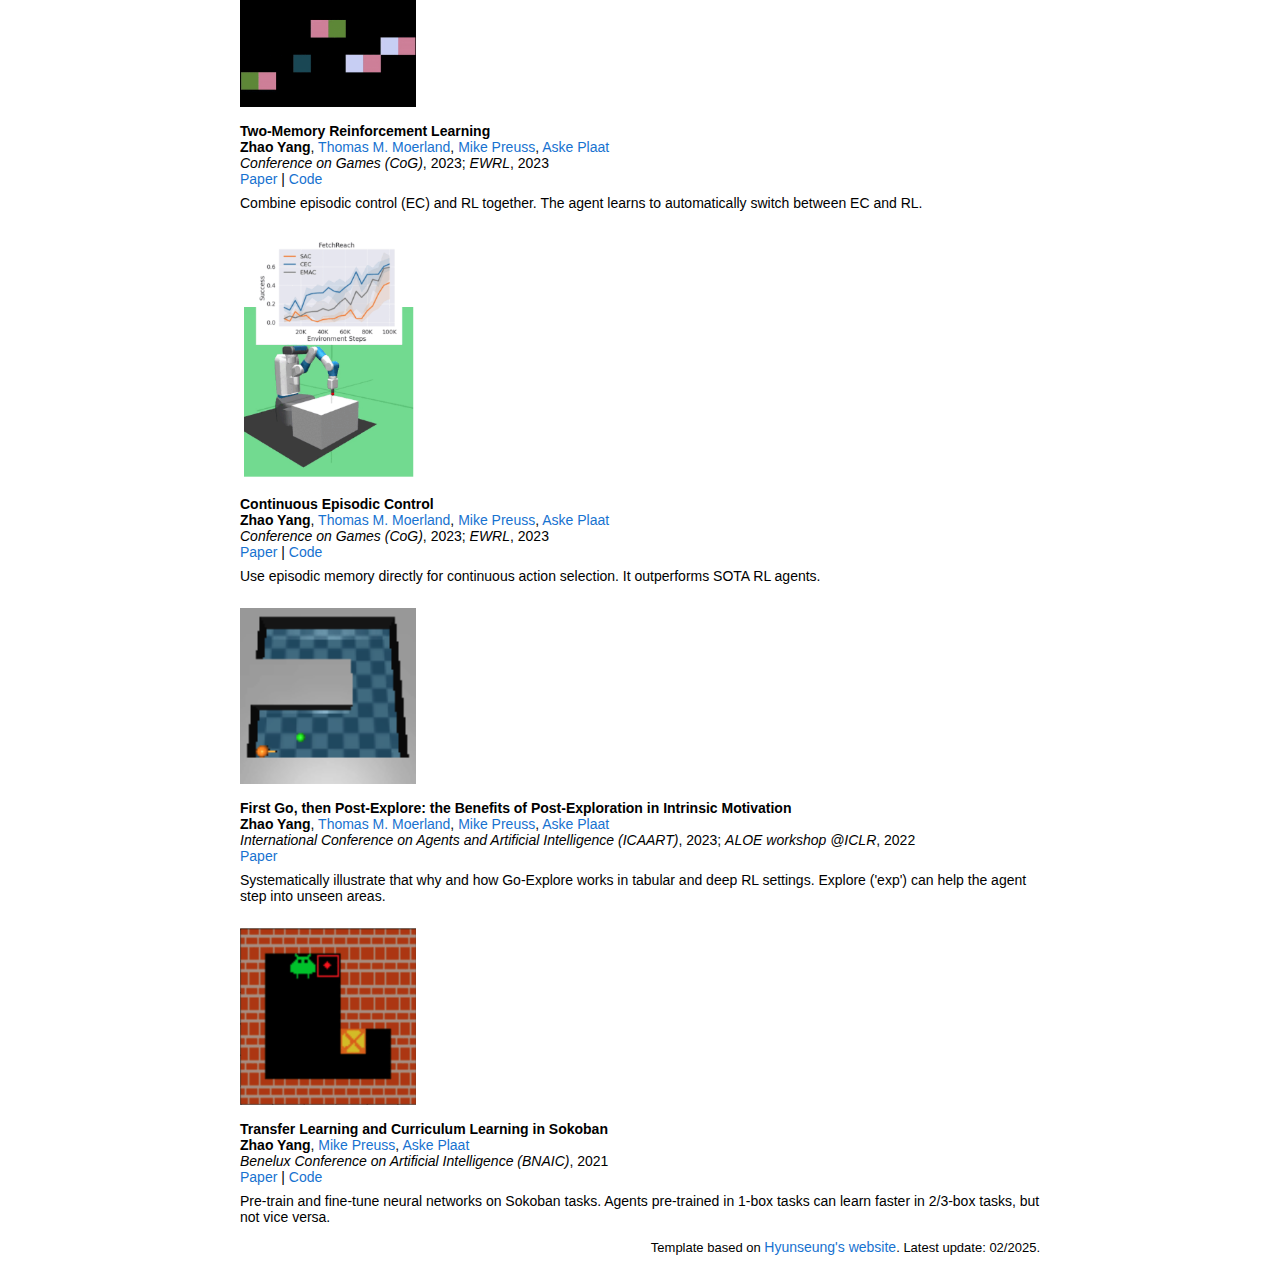
==== commit 39ca92df: "Update index.html" ====
--- a/index.html
+++ b/index.html
@@ -237,7 +237,7 @@
     <div class="row">
       <div class="col">
         <p style="text-align:right;font-size:small;">
-          Template based on <a href="https://mynsng.github.io">Hyunseung's website</a>. Latest update: 08/2024.
+          Template based on <a href="https://mynsng.github.io">Hyunseung's website</a>. Latest update: 02/2025.
         </p>
       </div>
     </div>
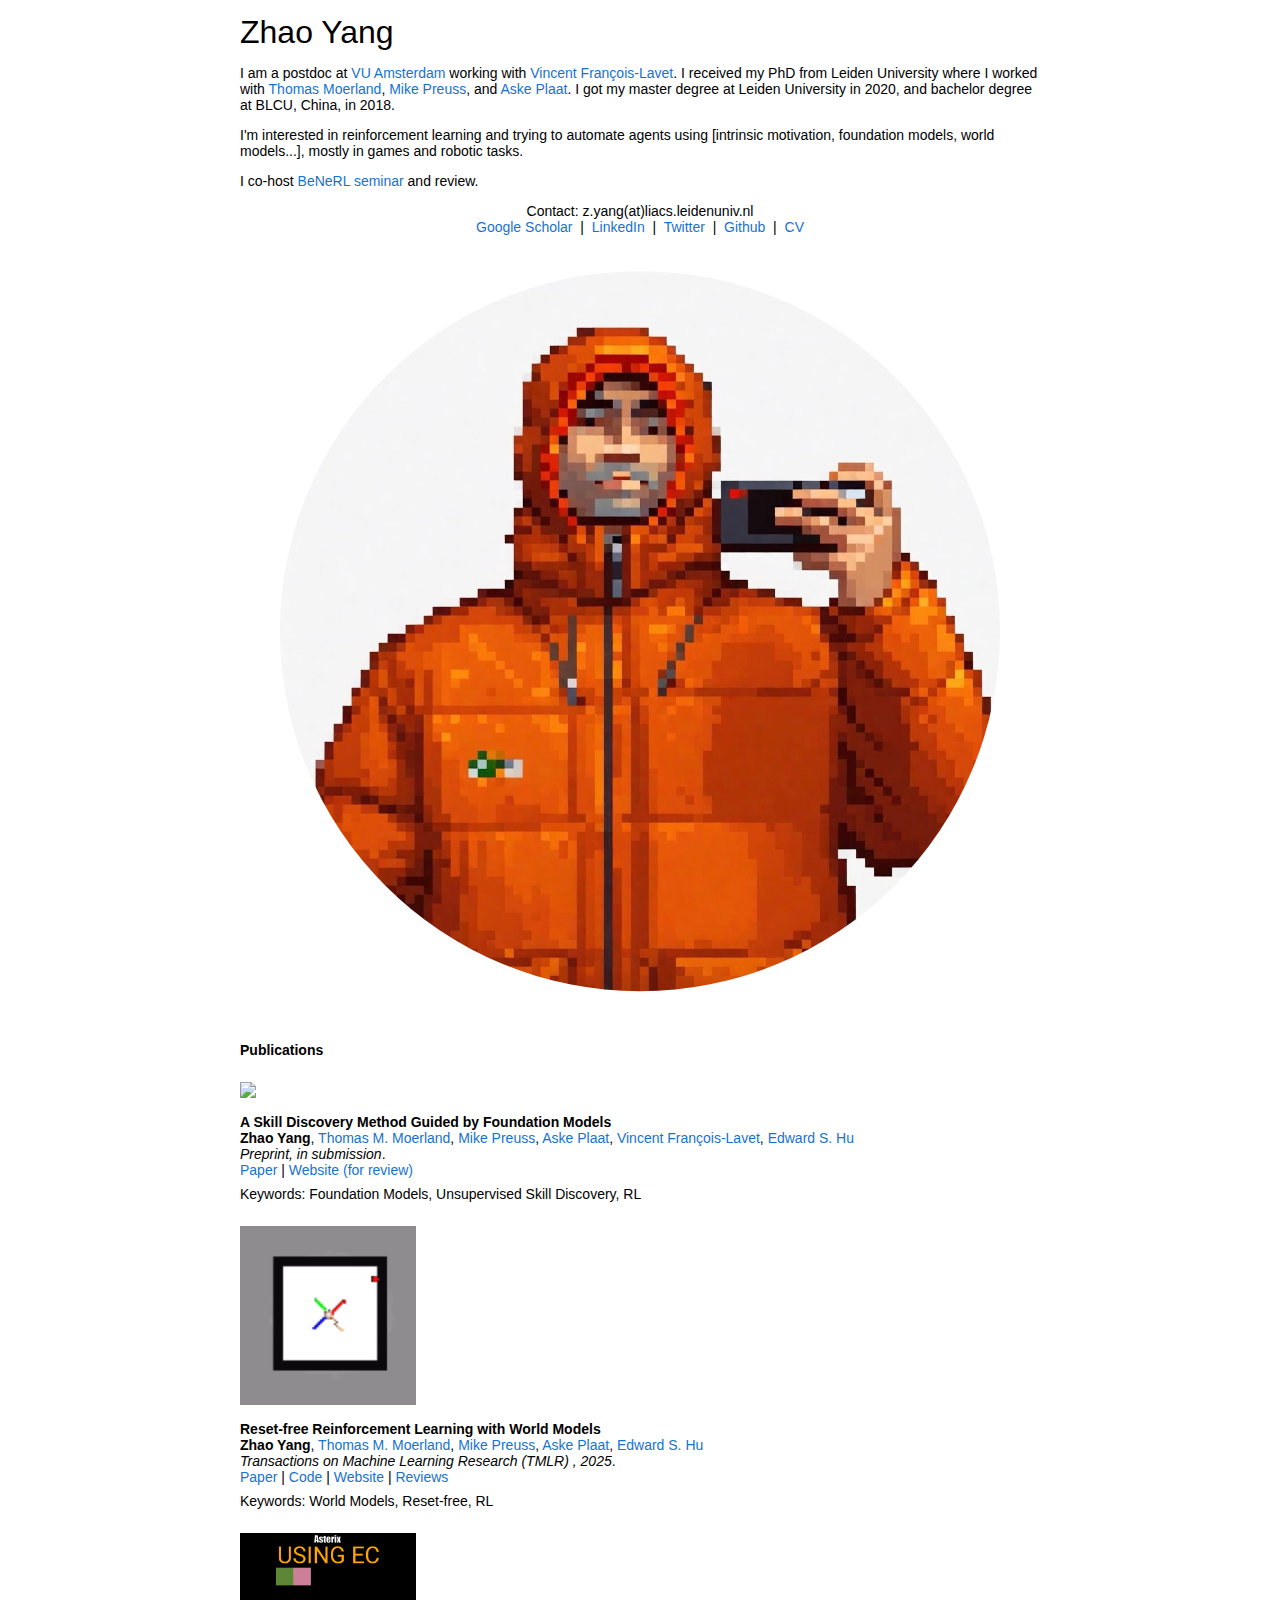
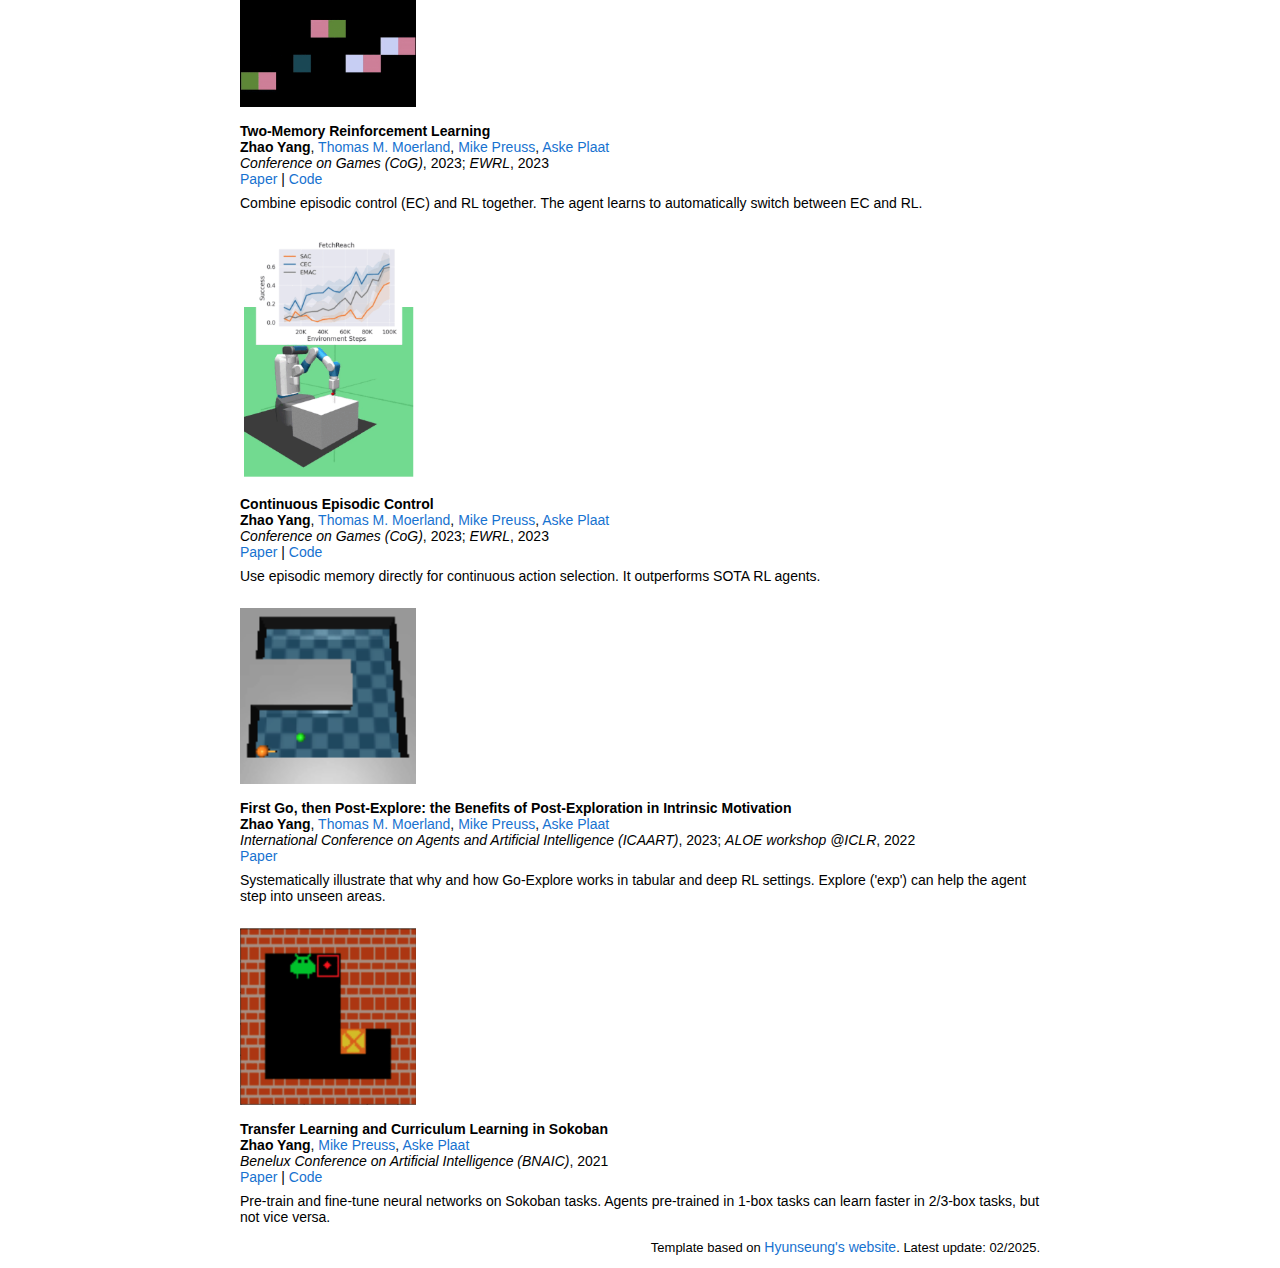
==== commit 767e977e: "Update index.html" ====
--- a/index.html
+++ b/index.html
@@ -111,7 +111,7 @@
         <br>
         <em>Transactions on Machine Learning Research (TMLR) , 2025</em>.
         <br>
-        <a href="https://arxiv.org/pdf/2408.09807">Paper</a> | <a href="https://yangzhao-666.github.io/morefree">Website</a> | <a href="https://openreview.net/forum?id=ZdMIXltJzK&referrer=%5BAuthor%20Console%5D(%2Fgroup%3Fid%3DTMLR%2FAuthors%23your-submissions)">Reviews</a>
+        <a href="https://arxiv.org/pdf/2408.09807">Paper</a> | <a href="https://github.com/yangzhao-666/MoReFree">Code</a> | <a href="https://yangzhao-666.github.io/morefree">Website</a> | <a href="https://openreview.net/forum?id=ZdMIXltJzK&referrer=%5BAuthor%20Console%5D(%2Fgroup%3Fid%3DTMLR%2FAuthors%23your-submissions)">Reviews</a>
         <br><br>
         <p style="margin-top: -1%;"> 
           Keywords: World Models, Reset-free, RL
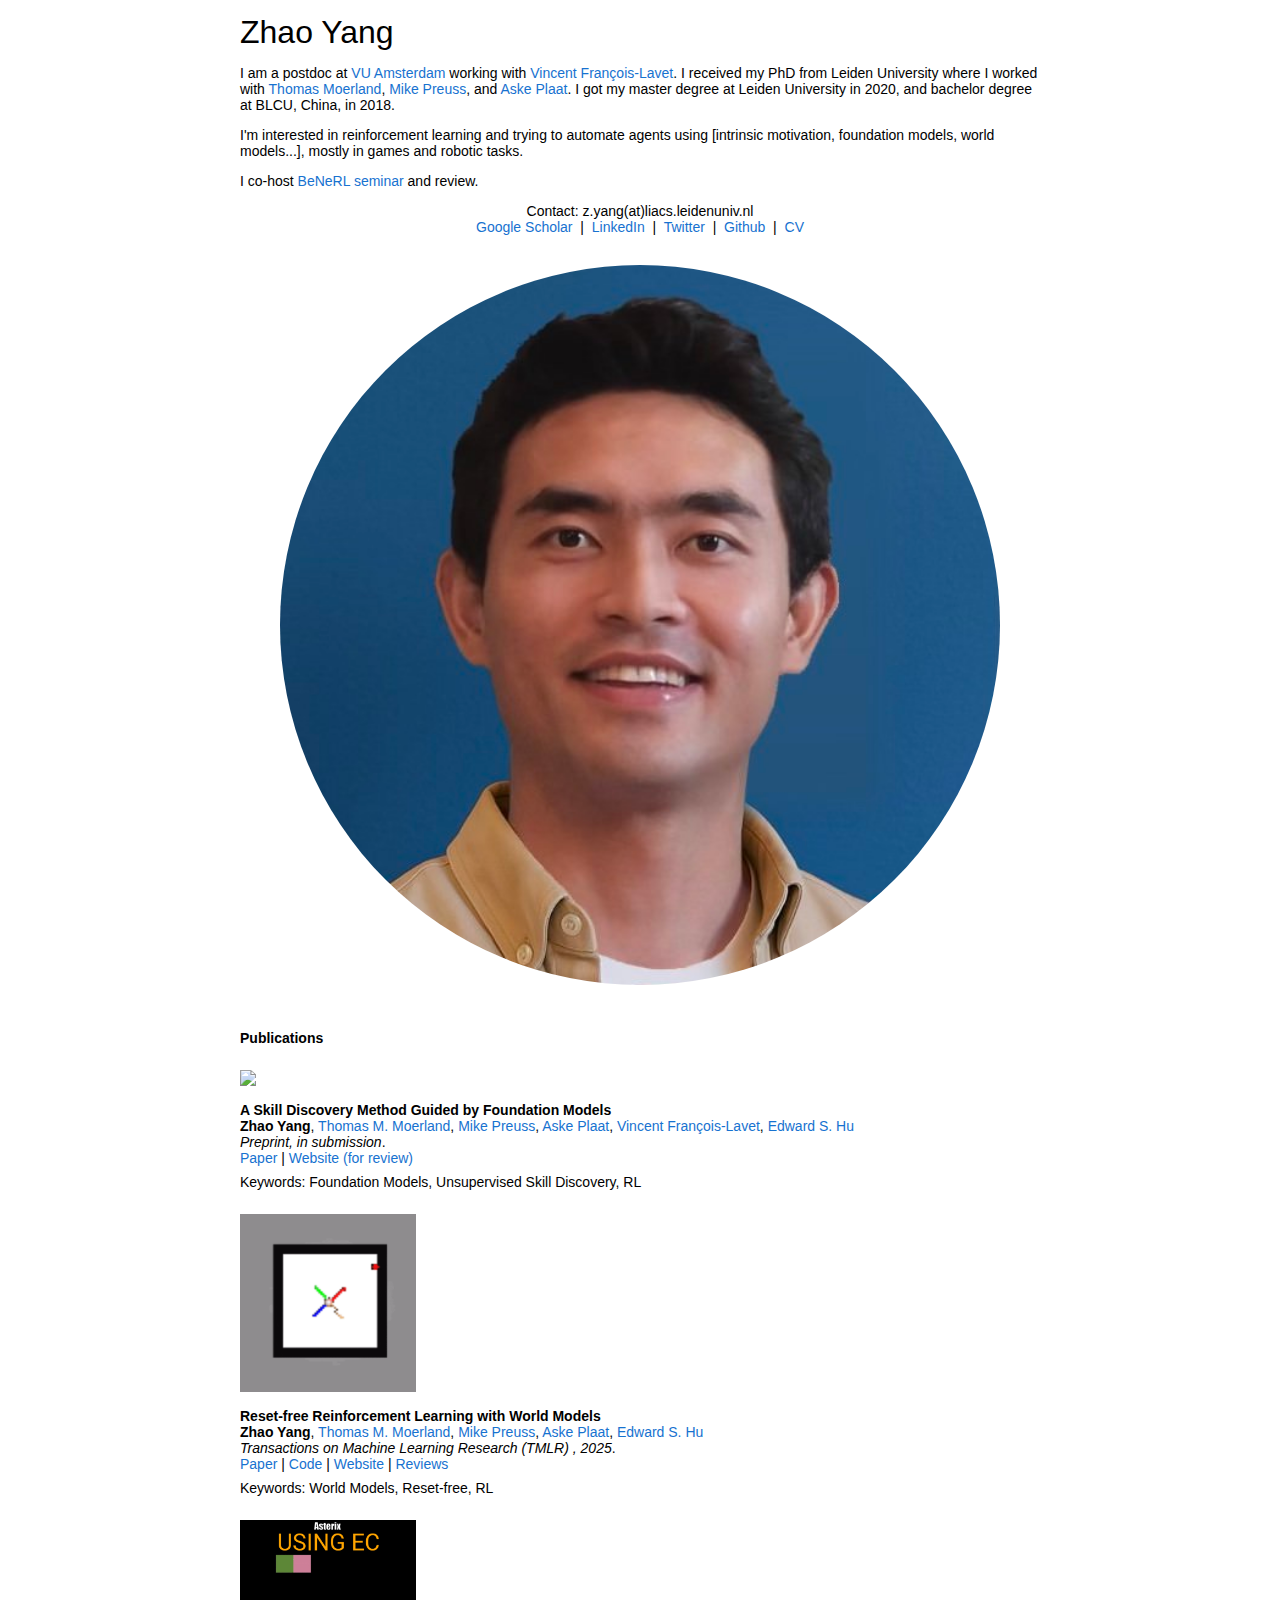
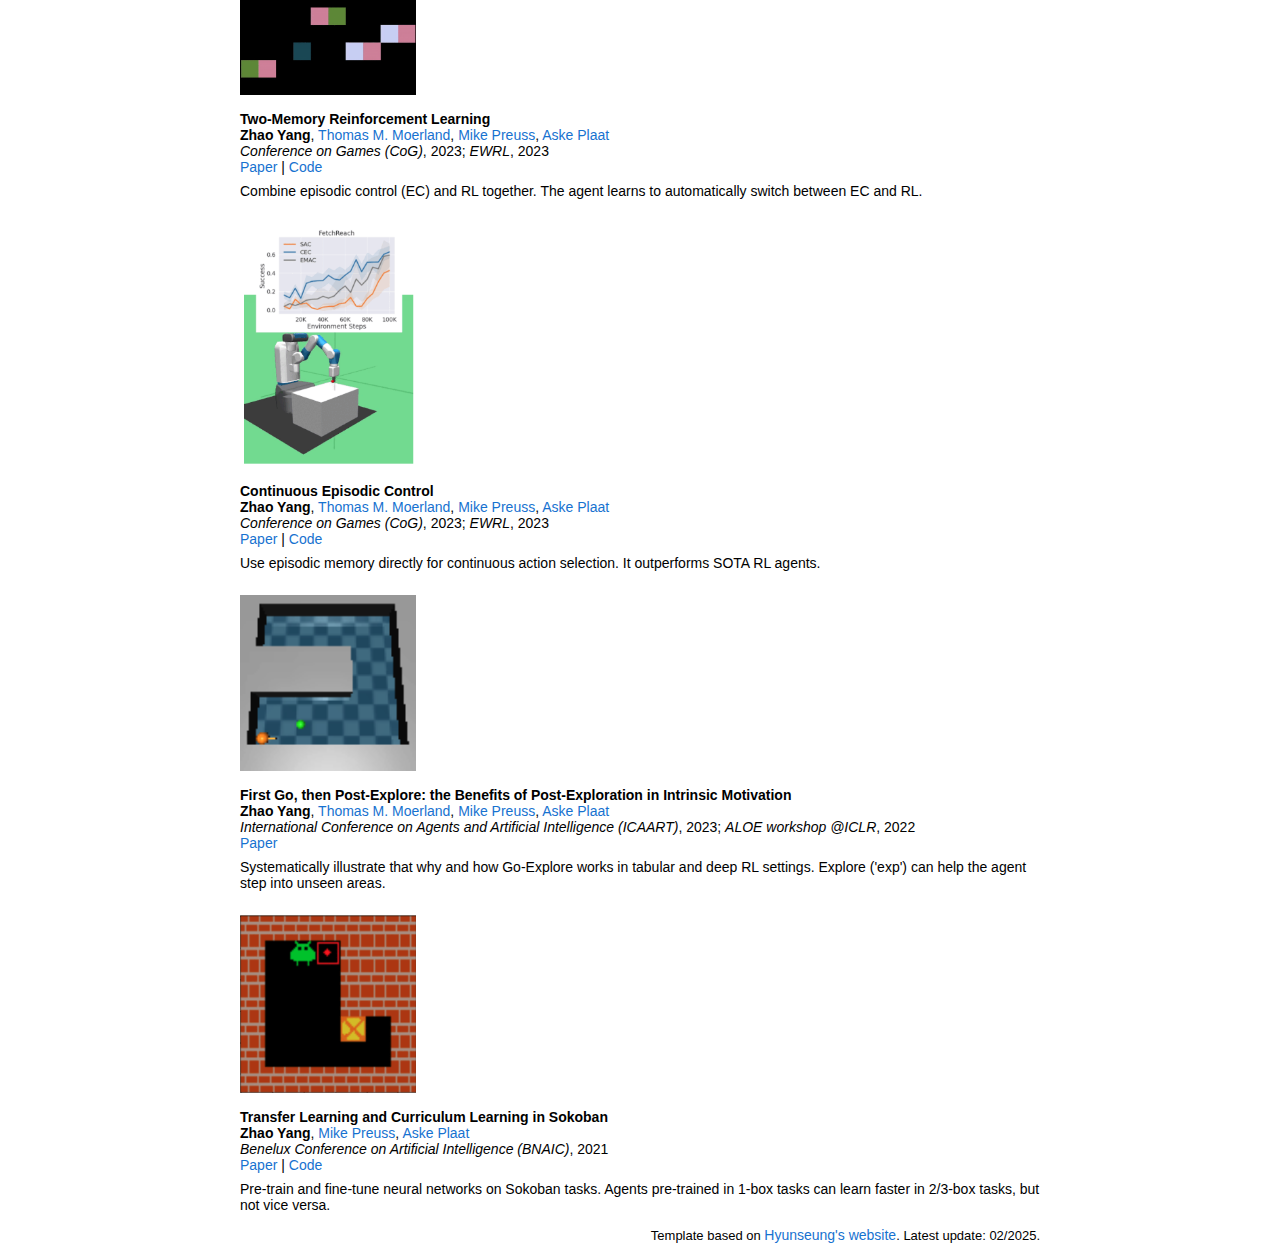
==== commit a8197674: "Update index.html" ====
--- a/index.html
+++ b/index.html
@@ -51,7 +51,7 @@
 
       </div>
       <div class="col-xs-12 col-sm-4 personal-column" style="margin-top: 30px">
-        <img alt="profile photo" src="images/zy.png" class="personal-photo">
+        <img alt="profile photo" src="images/zy.jpg" class="personal-photo">
       </div>
     </div>
   </div>
